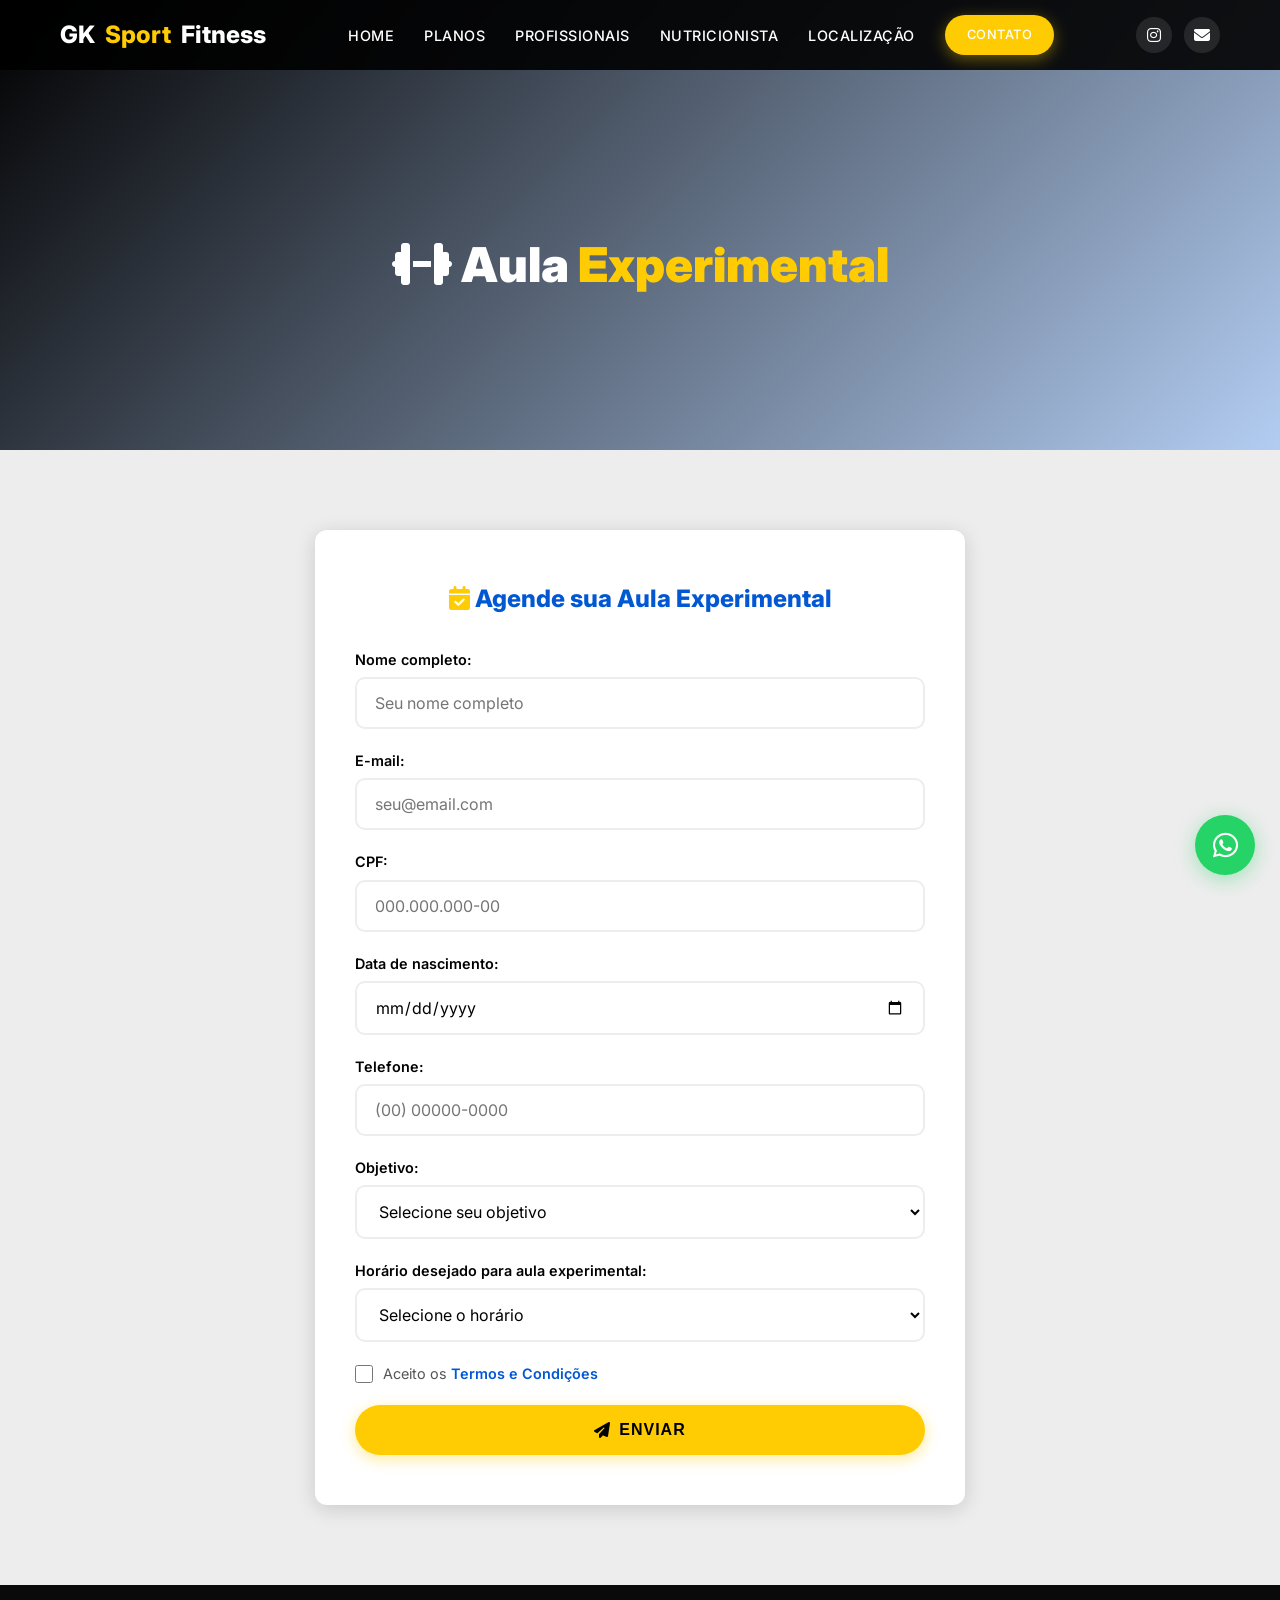
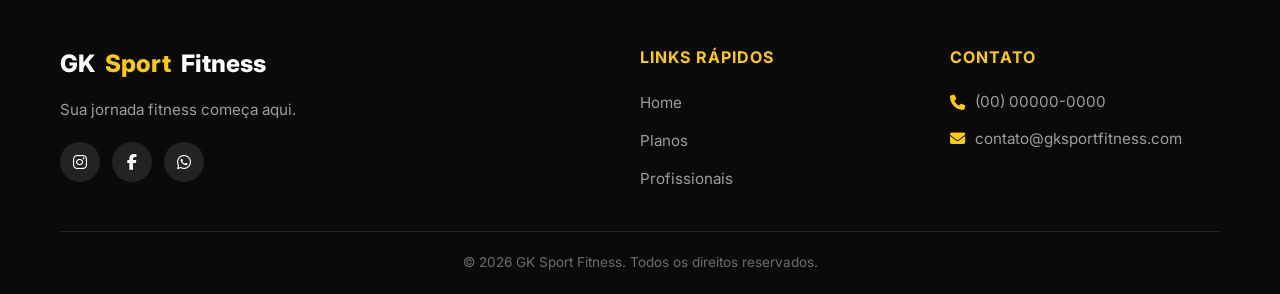
==== experimental.html @ 31b15d4f "site academia da Gisele (modelo base)" ====
<!DOCTYPE html>
<html lang="pt-BR">
<head>
  <meta charset="UTF-8">
  <meta name="viewport" content="width=device-width, initial-scale=1.0">
  <title>Aula Experimental — GK Sport Fitness</title>
  <meta name="description" content="Agende sua aula experimental gratuita na GK Sport Fitness!">
  <link rel="preconnect" href="https://fonts.googleapis.com">
  <link rel="preconnect" href="https://fonts.gstatic.com" crossorigin>
  <link href="https://fonts.googleapis.com/css2?family=Inter:wght@400;500;600;700;800;900&display=swap" rel="stylesheet">
  <link rel="stylesheet" href="https://cdnjs.cloudflare.com/ajax/libs/font-awesome/6.5.1/css/all.min.css">
  <link rel="stylesheet" href="css/style.css">
</head>
<body>

  <!-- HEADER -->
  <header id="header">
    <div class="container">
      <nav class="navbar">
        <a href="index.html" class="logo">
          GK<span>Sport</span>Fitness
        </a>
        <div class="nav-links" id="navLinks">
          <a href="index.html">Home</a>
          <a href="planos.html">Planos</a>
          <a href="profissionais.html">Profissionais</a>
          <a href="index.html#nutricao">Nutricionista</a>
          <a href="index.html#localizacao">Localização</a>
          <a href="#" class="btn btn-primary btn-sm" style="padding: 10px 22px; font-size: 0.8rem;">Contato</a>
        </div>
        <div class="nav-social">
          <a href="#" target="_blank" aria-label="Instagram"><i class="fab fa-instagram"></i></a>
          <a href="#" target="_blank" aria-label="Email"><i class="fas fa-envelope"></i></a>
        </div>
        <button class="menu-toggle" id="menuToggle" aria-label="Menu">
          <span></span><span></span><span></span>
        </button>
      </nav>
    </div>
  </header>

  <!-- HERO -->
  <section class="form-hero">
    <div class="container">
      <h1><i class="fas fa-dumbbell"></i> Aula <span class="highlight">Experimental</span></h1>
    </div>
  </section>

  <!-- FORM -->
  <section class="form-section">
    <div class="container">
      <div class="form-container fade-in">
        <h2><i class="fas fa-calendar-check" style="color:var(--yellow);"></i> Agende sua Aula Experimental</h2>

        <form id="formExperimental" action="#" method="POST">
          <div class="form-group">
            <label for="nome">Nome completo:</label>
            <input type="text" id="nome" name="nome" placeholder="Seu nome completo" required>
          </div>

          <div class="form-group">
            <label for="email">E-mail:</label>
            <input type="email" id="email" name="email" placeholder="seu@email.com" required>
          </div>

          <div class="form-group">
            <label for="cpf">CPF:</label>
            <input type="text" id="cpf" name="cpf" placeholder="000.000.000-00" maxlength="14" required>
          </div>

          <div class="form-group">
            <label for="nascimento">Data de nascimento:</label>
            <input type="date" id="nascimento" name="nascimento" required>
          </div>

          <div class="form-group">
            <label for="telefone">Telefone:</label>
            <input type="tel" id="telefone" name="telefone" placeholder="(00) 00000-0000" maxlength="15" required>
          </div>

          <div class="form-group">
            <label for="objetivo">Objetivo:</label>
            <select id="objetivo" name="objetivo" required>
              <option value="" disabled selected>Selecione seu objetivo</option>
              <option value="emagrecimento">Emagrecimento</option>
              <option value="hipertrofia">Hipertrofia</option>
              <option value="condicionamento">Condicionamento Físico</option>
              <option value="saude">Saúde e Qualidade de Vida</option>
              <option value="outro">Outro</option>
            </select>
          </div>

          <div class="form-group">
            <label for="horario">Horário desejado para aula experimental:</label>
            <select id="horario" name="horario" required>
              <option value="" disabled selected>Selecione o horário</option>
              <option value="manha">Manhã (06h - 11h)</option>
              <option value="tarde">Tarde (14h - 17h)</option>
              <option value="noite">Noite (18h - 21h)</option>
            </select>
          </div>

          <div class="form-check">
            <input type="checkbox" id="termos" name="termos" required>
            <label for="termos">Aceito os <a href="#">Termos e Condições</a></label>
          </div>

          <button type="submit" class="btn btn-primary form-submit">
            <i class="fas fa-paper-plane"></i> Enviar
          </button>
        </form>
      </div>
    </div>
  </section>

  <!-- FOOTER -->
  <footer>
    <div class="container">
      <div class="footer-grid">
        <div class="footer-about">
          <div class="logo">GK<span>Sport</span>Fitness</div>
          <p>Sua jornada fitness começa aqui.</p>
          <div class="footer-social">
            <a href="#" aria-label="Instagram"><i class="fab fa-instagram"></i></a>
            <a href="#" aria-label="Facebook"><i class="fab fa-facebook-f"></i></a>
            <a href="#" aria-label="WhatsApp"><i class="fab fa-whatsapp"></i></a>
          </div>
        </div>
        <div class="footer-links">
          <h4>Links Rápidos</h4>
          <ul>
            <li><a href="index.html">Home</a></li>
            <li><a href="planos.html">Planos</a></li>
            <li><a href="profissionais.html">Profissionais</a></li>
          </ul>
        </div>
        <div class="footer-contact">
          <h4>Contato</h4>
          <div class="footer-contact-item">
            <i class="fas fa-phone"></i>
            <span>(00) 00000-0000</span>
          </div>
          <div class="footer-contact-item">
            <i class="fas fa-envelope"></i>
            <span>contato@gksportfitness.com</span>
          </div>
        </div>
      </div>
      <div class="footer-bottom">
        <p>&copy; 2026 GK Sport Fitness. Todos os direitos reservados.</p>
      </div>
    </div>
  </footer>

  <a href="#" class="whatsapp-float" target="_blank" aria-label="WhatsApp">
    <i class="fab fa-whatsapp"></i>
  </a>
  <button class="scroll-top" id="scrollTop" aria-label="Voltar ao topo">
    <i class="fas fa-chevron-up"></i>
  </button>

  <script src="js/main.js"></script>
</body>
</html>
---- css/style.css ----
/* ===== RESET & BASE ===== */
*,
*::before,
*::after {
  margin: 0;
  padding: 0;
  box-sizing: border-box;
}

:root {
  --yellow: #FFCC03;
  --blue: #0258D3;
  --light-gray: #EDEDED;
  --black: #000000;
  --blue-light: #346DB7;
  --white: #FFFFFF;
  --transition: 0.3s ease;
  --shadow: 0 4px 20px rgba(0, 0, 0, 0.15);
  --shadow-lg: 0 8px 40px rgba(0, 0, 0, 0.2);
  --radius: 12px;
}

html {
  scroll-behavior: smooth;
  font-size: 16px;
}

body {
  font-family: 'Inter', 'Segoe UI', sans-serif;
  color: var(--black);
  background: var(--white);
  line-height: 1.6;
  overflow-x: hidden;
}

a {
  text-decoration: none;
  color: inherit;
}

ul {
  list-style: none;
}

img {
  max-width: 100%;
  display: block;
}

.container {
  max-width: 1200px;
  margin: 0 auto;
  padding: 0 20px;
}

/* ===== BUTTONS ===== */
.btn {
  display: inline-flex;
  align-items: center;
  justify-content: center;
  gap: 8px;
  padding: 14px 32px;
  border-radius: 50px;
  font-weight: 700;
  font-size: 0.95rem;
  text-transform: uppercase;
  letter-spacing: 1px;
  cursor: pointer;
  border: none;
  transition: all var(--transition);
  position: relative;
  overflow: hidden;
}

.btn::after {
  content: '';
  position: absolute;
  inset: 0;
  background: rgba(255, 255, 255, 0.15);
  transform: translateX(-100%);
  transition: transform 0.4s ease;
}

.btn:hover::after {
  transform: translateX(0);
}

.btn-primary {
  background: var(--yellow);
  color: var(--black);
  box-shadow: 0 4px 15px rgba(255, 204, 3, 0.4);
}

.btn-primary:hover {
  transform: translateY(-3px);
  box-shadow: 0 6px 25px rgba(255, 204, 3, 0.5);
}

.btn-secondary {
  background: var(--blue);
  color: var(--white);
  box-shadow: 0 4px 15px rgba(2, 88, 211, 0.3);
}

.btn-secondary:hover {
  transform: translateY(-3px);
  box-shadow: 0 6px 25px rgba(2, 88, 211, 0.4);
}

.btn-outline {
  background: transparent;
  color: var(--white);
  border: 2px solid var(--yellow);
}

.btn-outline:hover {
  background: var(--yellow);
  color: var(--black);
  transform: translateY(-3px);
}

/* ===== HEADER / NAVBAR ===== */
header {
  position: fixed;
  top: 0;
  left: 0;
  width: 100%;
  z-index: 1000;
  background: rgba(0, 0, 0, 0.9);
  backdrop-filter: blur(12px);
  transition: all var(--transition);
}

header.scrolled {
  background: rgba(0, 0, 0, 0.97);
  box-shadow: 0 2px 20px rgba(0, 0, 0, 0.3);
}

.navbar {
  display: flex;
  align-items: center;
  justify-content: space-between;
  padding: 15px 0;
}

.logo {
  display: flex;
  align-items: center;
  gap: 10px;
  font-size: 1.5rem;
  font-weight: 800;
  color: var(--white);
}

.logo span {
  color: var(--yellow);
}

.logo img {
  height: 45px;
}

.nav-links {
  display: flex;
  align-items: center;
  gap: 30px;
}

.nav-links a {
  color: var(--white);
  font-weight: 500;
  font-size: 0.9rem;
  text-transform: uppercase;
  letter-spacing: 0.5px;
  position: relative;
  padding: 5px 0;
  transition: color var(--transition);
}

.nav-links a::after {
  content: '';
  position: absolute;
  bottom: 0;
  left: 0;
  width: 0;
  height: 2px;
  background: var(--yellow);
  transition: width var(--transition);
}

.nav-links a:hover {
  color: var(--yellow);
}

.nav-links a:hover::after {
  width: 100%;
}

.nav-social {
  display: flex;
  gap: 12px;
}

.nav-social a {
  width: 36px;
  height: 36px;
  display: flex;
  align-items: center;
  justify-content: center;
  border-radius: 50%;
  background: rgba(255, 255, 255, 0.1);
  color: var(--white);
  transition: all var(--transition);
  font-size: 1rem;
}

.nav-social a:hover {
  background: var(--yellow);
  color: var(--black);
  transform: scale(1.1);
}

/* Mobile Menu */
.menu-toggle {
  display: none;
  flex-direction: column;
  gap: 5px;
  cursor: pointer;
  z-index: 1001;
  background: none;
  border: none;
  padding: 5px;
}

.menu-toggle span {
  display: block;
  width: 28px;
  height: 3px;
  background: var(--white);
  border-radius: 3px;
  transition: all var(--transition);
}

.menu-toggle.active span:nth-child(1) {
  transform: rotate(45deg) translate(5px, 6px);
}

.menu-toggle.active span:nth-child(2) {
  opacity: 0;
}

.menu-toggle.active span:nth-child(3) {
  transform: rotate(-45deg) translate(5px, -6px);
}

/* ===== HERO ===== */
.hero {
  min-height: 100vh;
  display: flex;
  align-items: center;
  position: relative;
  overflow: hidden;
  background: var(--black);
}

.hero-bg {
  position: absolute;
  inset: 0;
  background: linear-gradient(135deg, rgba(0,0,0,0.85) 0%, rgba(2,88,211,0.4) 100%),
              url('../img/hero-bg.jpg') center/cover no-repeat;
  z-index: 0;
}

.hero-bg::after {
  content: '';
  position: absolute;
  bottom: 0;
  left: 0;
  right: 0;
  height: 150px;
  background: linear-gradient(to top, var(--black), transparent);
}

.hero .container {
  position: relative;
  z-index: 1;
  display: flex;
  flex-direction: column;
  gap: 25px;
  padding-top: 100px;
}

.hero-badge {
  display: inline-flex;
  align-items: center;
  gap: 8px;
  background: rgba(255, 204, 3, 0.15);
  border: 1px solid rgba(255, 204, 3, 0.3);
  padding: 8px 20px;
  border-radius: 50px;
  color: var(--yellow);
  font-weight: 600;
  font-size: 0.85rem;
  text-transform: uppercase;
  letter-spacing: 2px;
  width: fit-content;
  animation: fadeInUp 0.8s ease;
}

.hero h1 {
  font-size: clamp(2.5rem, 6vw, 4.5rem);
  font-weight: 900;
  color: var(--white);
  line-height: 1.1;
  max-width: 700px;
  animation: fadeInUp 0.8s ease 0.2s both;
}

.hero h1 .highlight {
  color: var(--yellow);
  position: relative;
}

.hero p {
  font-size: 1.2rem;
  color: rgba(255, 255, 255, 0.8);
  max-width: 550px;
  animation: fadeInUp 0.8s ease 0.4s both;
}

.hero-buttons {
  display: flex;
  gap: 15px;
  flex-wrap: wrap;
  animation: fadeInUp 0.8s ease 0.6s both;
}

.hero-stats {
  display: flex;
  gap: 40px;
  margin-top: 30px;
  animation: fadeInUp 0.8s ease 0.8s both;
}

.hero-stat {
  text-align: center;
}

.hero-stat .number {
  font-size: 2.5rem;
  font-weight: 900;
  color: var(--yellow);
  line-height: 1;
}

.hero-stat .label {
  font-size: 0.85rem;
  color: rgba(255,255,255,0.6);
  text-transform: uppercase;
  letter-spacing: 1px;
  margin-top: 5px;
}

/* ===== SECTION STYLES ===== */
.section {
  padding: 100px 0;
}

.section-header {
  text-align: center;
  margin-bottom: 60px;
}

.section-tag {
  display: inline-block;
  color: var(--blue);
  font-weight: 700;
  font-size: 0.85rem;
  text-transform: uppercase;
  letter-spacing: 3px;
  margin-bottom: 10px;
}

.section-title {
  font-size: clamp(2rem, 4vw, 3rem);
  font-weight: 900;
  color: var(--black);
  line-height: 1.2;
  margin-bottom: 15px;
}

.section-title .highlight {
  color: var(--blue);
}

.section-subtitle {
  font-size: 1.1rem;
  color: #666;
  max-width: 600px;
  margin: 0 auto;
}

/* ===== ABOUT SECTION ===== */
.about {
  background: var(--white);
}

.about-grid {
  display: grid;
  grid-template-columns: 1fr 1fr;
  gap: 60px;
  align-items: center;
}

.about-image {
  position: relative;
  border-radius: var(--radius);
  overflow: hidden;
}

.about-image img {
  width: 100%;
  height: 450px;
  object-fit: cover;
  border-radius: var(--radius);
}

.about-image-badge {
  position: absolute;
  bottom: 20px;
  left: 20px;
  background: var(--yellow);
  color: var(--black);
  padding: 15px 25px;
  border-radius: var(--radius);
  font-weight: 800;
  font-size: 1.2rem;
}

.about-content h2 {
  font-size: 2.5rem;
  font-weight: 900;
  margin-bottom: 20px;
  line-height: 1.2;
}

.about-content h2 .highlight {
  color: var(--blue);
}

.about-content p {
  color: #555;
  margin-bottom: 20px;
  font-size: 1.05rem;
}

.about-features {
  display: grid;
  grid-template-columns: 1fr 1fr;
  gap: 15px;
  margin: 30px 0;
}

.about-feature {
  display: flex;
  align-items: center;
  gap: 10px;
  font-weight: 600;
}

.about-feature i {
  color: var(--yellow);
  font-size: 1.2rem;
}

/* ===== MODALITIES ===== */
.modalities {
  background: var(--light-gray);
}

.modalities-grid {
  display: grid;
  grid-template-columns: repeat(3, 1fr);
  gap: 25px;
}

.modality-card {
  background: var(--white);
  border-radius: var(--radius);
  overflow: hidden;
  box-shadow: var(--shadow);
  transition: all var(--transition);
  cursor: pointer;
}

.modality-card:hover {
  transform: translateY(-8px);
  box-shadow: var(--shadow-lg);
}

.modality-card:hover .modality-img img {
  transform: scale(1.08);
}

.modality-img {
  height: 220px;
  overflow: hidden;
  position: relative;
}

.modality-img img {
  width: 100%;
  height: 100%;
  object-fit: cover;
  transition: transform 0.5s ease;
}

.modality-img .overlay {
  position: absolute;
  inset: 0;
  background: linear-gradient(to top, rgba(0,0,0,0.7), transparent);
}

.modality-content {
  padding: 25px;
}

.modality-content h3 {
  font-size: 1.3rem;
  font-weight: 800;
  margin-bottom: 10px;
  color: var(--black);
}

.modality-content p {
  color: #666;
  font-size: 0.95rem;
  margin-bottom: 15px;
}

.modality-link {
  display: inline-flex;
  align-items: center;
  gap: 6px;
  color: var(--blue);
  font-weight: 700;
  font-size: 0.9rem;
  text-transform: uppercase;
  transition: all var(--transition);
}

.modality-link:hover {
  color: var(--blue-light);
  gap: 12px;
}

/* ===== NUTRITION ===== */
.nutrition {
  background: var(--black);
  color: var(--white);
  position: relative;
  overflow: hidden;
}

.nutrition::before {
  content: '';
  position: absolute;
  top: -50%;
  right: -20%;
  width: 500px;
  height: 500px;
  background: radial-gradient(circle, rgba(2,88,211,0.2), transparent 70%);
  border-radius: 50%;
}

.nutrition-grid {
  display: grid;
  grid-template-columns: 1fr 1fr;
  gap: 60px;
  align-items: center;
}

.nutrition-content h2 {
  font-size: 2.5rem;
  font-weight: 900;
  margin-bottom: 20px;
  line-height: 1.2;
}

.nutrition-content h2 .highlight {
  color: var(--yellow);
}

.nutrition-content > p {
  color: rgba(255,255,255,0.7);
  margin-bottom: 25px;
  font-size: 1.05rem;
}

.nutrition-list {
  display: flex;
  flex-direction: column;
  gap: 12px;
  margin-bottom: 30px;
}

.nutrition-list li {
  display: flex;
  align-items: center;
  gap: 12px;
  font-size: 1rem;
}

.nutrition-list li i {
  color: var(--yellow);
  font-size: 1.1rem;
}

.nutrition-image {
  position: relative;
}

.nutrition-image img {
  width: 100%;
  height: 450px;
  object-fit: cover;
  border-radius: var(--radius);
}

.nutrition-image::before {
  content: '';
  position: absolute;
  top: -15px;
  right: -15px;
  bottom: 15px;
  left: 15px;
  border: 3px solid var(--yellow);
  border-radius: var(--radius);
  z-index: -1;
}

/* ===== PLANS SECTION ===== */
.plans-section {
  background: linear-gradient(135deg, var(--blue) 0%, var(--blue-light) 100%);
  text-align: center;
}

.plans-section .section-title {
  color: var(--white);
}

.plans-section .section-subtitle {
  color: rgba(255,255,255,0.8);
}

.plans-cta {
  display: flex;
  flex-direction: column;
  align-items: center;
  gap: 15px;
}

.plans-price {
  display: flex;
  align-items: center;
  gap: 30px;
  flex-wrap: wrap;
  justify-content: center;
  margin-bottom: 10px;
}

.plans-price-item {
  text-align: center;
}

.plans-price-item .label {
  font-size: 0.9rem;
  color: rgba(255,255,255,0.7);
  text-transform: uppercase;
  letter-spacing: 1px;
}

.plans-price-item .value {
  font-size: 2.5rem;
  font-weight: 900;
  color: var(--yellow);
}

.plans-price-item .value small {
  font-size: 0.5em;
  font-weight: 400;
}

/* ===== PLANS PAGE ===== */
.plans-hero {
  min-height: 50vh;
  display: flex;
  align-items: center;
  justify-content: center;
  background: linear-gradient(135deg, var(--black) 0%, rgba(2,88,211,0.3) 100%);
  padding-top: 80px;
  text-align: center;
}

.plans-hero h1 {
  color: var(--white);
  font-size: clamp(2rem, 5vw, 3.5rem);
  font-weight: 900;
}

.plans-hero h1 .highlight {
  color: var(--yellow);
}

.plans-hero p {
  color: rgba(255,255,255,0.7);
  font-size: 1.1rem;
  margin-top: 10px;
}

.plans-grid {
  display: grid;
  grid-template-columns: repeat(auto-fit, minmax(300px, 1fr));
  gap: 30px;
  padding: 80px 0;
}

.plan-card {
  background: var(--white);
  border-radius: var(--radius);
  padding: 40px 30px;
  text-align: center;
  box-shadow: var(--shadow);
  transition: all var(--transition);
  position: relative;
  overflow: hidden;
}

.plan-card.featured {
  border: 3px solid var(--yellow);
  transform: scale(1.05);
}

.plan-card.featured::before {
  content: 'MAIS POPULAR';
  position: absolute;
  top: 20px;
  right: -30px;
  background: var(--yellow);
  color: var(--black);
  padding: 5px 40px;
  font-size: 0.75rem;
  font-weight: 800;
  transform: rotate(45deg);
}

.plan-card:hover {
  transform: translateY(-5px);
  box-shadow: var(--shadow-lg);
}

.plan-card.featured:hover {
  transform: scale(1.05) translateY(-5px);
}

.plan-card h3 {
  font-size: 1.3rem;
  font-weight: 800;
  text-transform: uppercase;
  margin-bottom: 5px;
  color: var(--blue);
}

.plan-card .plan-price {
  font-size: 3rem;
  font-weight: 900;
  color: var(--black);
  margin: 20px 0;
}

.plan-card .plan-price small {
  font-size: 0.4em;
  font-weight: 400;
  color: #888;
}

.plan-card .plan-features {
  text-align: left;
  margin: 25px 0;
}

.plan-card .plan-features li {
  display: flex;
  align-items: center;
  gap: 10px;
  padding: 8px 0;
  border-bottom: 1px solid var(--light-gray);
  font-size: 0.95rem;
  color: #555;
}

.plan-card .plan-features li i {
  color: var(--yellow);
}

/* ===== TEAM ===== */
.team-hero {
  min-height: 50vh;
  display: flex;
  align-items: center;
  justify-content: center;
  background: linear-gradient(135deg, var(--black) 0%, rgba(2,88,211,0.3) 100%);
  padding-top: 80px;
  text-align: center;
}

.team-hero h1 {
  color: var(--white);
  font-size: clamp(2rem, 5vw, 3.5rem);
  font-weight: 900;
}

.team-hero h1 .highlight {
  color: var(--yellow);
}

.team-hero p {
  color: rgba(255,255,255,0.7);
  font-size: 1.1rem;
  margin-top: 10px;
}

.team-grid {
  display: grid;
  grid-template-columns: repeat(auto-fit, minmax(280px, 1fr));
  gap: 30px;
  padding: 80px 0;
}

.team-card {
  background: var(--white);
  border-radius: var(--radius);
  overflow: hidden;
  box-shadow: var(--shadow);
  transition: all var(--transition);
  text-align: center;
}

.team-card:hover {
  transform: translateY(-8px);
  box-shadow: var(--shadow-lg);
}

.team-card-img {
  height: 320px;
  overflow: hidden;
}

.team-card-img img {
  width: 100%;
  height: 100%;
  object-fit: cover;
  transition: transform 0.5s ease;
}

.team-card:hover .team-card-img img {
  transform: scale(1.05);
}

.team-card-info {
  padding: 25px;
}

.team-card-info h3 {
  font-size: 1.2rem;
  font-weight: 800;
  margin-bottom: 5px;
}

.team-card-info .role {
  color: var(--blue);
  font-weight: 600;
  font-size: 0.9rem;
  margin-bottom: 5px;
}

.team-card-info .cref {
  color: #999;
  font-size: 0.8rem;
  margin-bottom: 15px;
}

.team-card-info .btn {
  width: 100%;
}

/* ===== LOCATION ===== */
.location {
  background: var(--black);
  color: var(--white);
}

.location .section-title {
  color: var(--white);
}

.location-grid {
  display: grid;
  grid-template-columns: 1fr 1fr;
  gap: 40px;
  align-items: center;
}

.location-info {
  display: flex;
  flex-direction: column;
  gap: 20px;
}

.location-info h2 {
  font-size: 2.2rem;
  font-weight: 900;
}

.location-info h2 .highlight {
  color: var(--yellow);
}

.location-info p {
  color: rgba(255,255,255,0.7);
  font-size: 1.05rem;
}

.location-detail {
  display: flex;
  align-items: center;
  gap: 15px;
  padding: 15px 0;
  border-bottom: 1px solid rgba(255,255,255,0.1);
}

.location-detail i {
  color: var(--yellow);
  font-size: 1.3rem;
  width: 40px;
  height: 40px;
  display: flex;
  align-items: center;
  justify-content: center;
  background: rgba(255,204,3,0.1);
  border-radius: 50%;
}

.location-detail span {
  font-size: 1rem;
}

.location-map {
  border-radius: var(--radius);
  overflow: hidden;
  height: 400px;
  box-shadow: var(--shadow-lg);
}

.location-map iframe {
  width: 100%;
  height: 100%;
  border: none;
}

/* ===== FORMS ===== */
.form-hero {
  min-height: 50vh;
  display: flex;
  align-items: center;
  justify-content: center;
  background: linear-gradient(135deg, var(--black) 0%, rgba(2,88,211,0.3) 100%);
  padding-top: 80px;
  text-align: center;
}

.form-hero h1 {
  color: var(--white);
  font-size: clamp(2rem, 5vw, 3rem);
  font-weight: 900;
}

.form-hero h1 .highlight {
  color: var(--yellow);
}

.form-section {
  padding: 80px 0;
  background: var(--light-gray);
}

.form-container {
  max-width: 650px;
  margin: 0 auto;
  background: var(--white);
  padding: 50px 40px;
  border-radius: var(--radius);
  box-shadow: var(--shadow);
}

.form-container h2 {
  font-size: 1.5rem;
  font-weight: 800;
  text-align: center;
  margin-bottom: 30px;
  color: var(--blue);
}

.form-group {
  margin-bottom: 20px;
}

.form-group label {
  display: block;
  font-weight: 600;
  margin-bottom: 6px;
  color: var(--black);
  font-size: 0.9rem;
}

.form-group input,
.form-group select,
.form-group textarea {
  width: 100%;
  padding: 14px 18px;
  border: 2px solid var(--light-gray);
  border-radius: 10px;
  font-size: 1rem;
  font-family: inherit;
  transition: border-color var(--transition);
  background: var(--white);
}

.form-group input:focus,
.form-group select:focus,
.form-group textarea:focus {
  outline: none;
  border-color: var(--blue);
}

.form-check {
  display: flex;
  align-items: flex-start;
  gap: 10px;
  margin: 20px 0;
}

.form-check input[type="checkbox"] {
  width: 18px;
  height: 18px;
  margin-top: 3px;
  accent-color: var(--blue);
}

.form-check label {
  font-size: 0.9rem;
  color: #555;
}

.form-check a {
  color: var(--blue);
  font-weight: 600;
}

.form-submit {
  width: 100%;
  padding: 16px;
  font-size: 1rem;
}

/* ===== FOOTER ===== */
footer {
  background: #0a0a0a;
  color: var(--white);
  padding: 60px 0 20px;
}

.footer-grid {
  display: grid;
  grid-template-columns: 2fr 1fr 1fr;
  gap: 40px;
  margin-bottom: 40px;
}

.footer-about .logo {
  margin-bottom: 15px;
}

.footer-about p {
  color: rgba(255,255,255,0.6);
  font-size: 0.95rem;
}

.footer-links h4,
.footer-contact h4 {
  font-size: 1rem;
  font-weight: 700;
  text-transform: uppercase;
  letter-spacing: 1px;
  margin-bottom: 20px;
  color: var(--yellow);
}

.footer-links ul {
  display: flex;
  flex-direction: column;
  gap: 12px;
}

.footer-links a {
  color: rgba(255,255,255,0.6);
  transition: color var(--transition);
  font-size: 0.95rem;
}

.footer-links a:hover {
  color: var(--yellow);
}

.footer-contact-item {
  display: flex;
  align-items: center;
  gap: 10px;
  margin-bottom: 12px;
  color: rgba(255,255,255,0.6);
  font-size: 0.95rem;
}

.footer-contact-item i {
  color: var(--yellow);
}

.footer-social {
  display: flex;
  gap: 12px;
  margin-top: 20px;
}

.footer-social a {
  width: 40px;
  height: 40px;
  display: flex;
  align-items: center;
  justify-content: center;
  border-radius: 50%;
  background: rgba(255,255,255,0.1);
  color: var(--white);
  transition: all var(--transition);
}

.footer-social a:hover {
  background: var(--yellow);
  color: var(--black);
}

.footer-bottom {
  border-top: 1px solid rgba(255,255,255,0.1);
  padding-top: 20px;
  text-align: center;
  color: rgba(255,255,255,0.4);
  font-size: 0.85rem;
}

/* ===== WHATSAPP FLOAT ===== */
.whatsapp-float {
  position: fixed;
  bottom: 25px;
  right: 25px;
  z-index: 999;
  width: 60px;
  height: 60px;
  border-radius: 50%;
  background: #25D366;
  color: white;
  display: flex;
  align-items: center;
  justify-content: center;
  font-size: 1.8rem;
  box-shadow: 0 4px 20px rgba(37, 211, 102, 0.4);
  transition: all var(--transition);
  animation: pulse 2s infinite;
}

.whatsapp-float:hover {
  transform: scale(1.1);
  box-shadow: 0 6px 30px rgba(37, 211, 102, 0.5);
}

/* ===== SCROLL TOP ===== */
.scroll-top {
  position: fixed;
  bottom: 25px;
  right: 95px;
  z-index: 999;
  width: 45px;
  height: 45px;
  border-radius: 50%;
  background: var(--blue);
  color: var(--white);
  display: flex;
  align-items: center;
  justify-content: center;
  font-size: 1.2rem;
  cursor: pointer;
  border: none;
  opacity: 0;
  visibility: hidden;
  transition: all var(--transition);
  box-shadow: var(--shadow);
}

.scroll-top.visible {
  opacity: 1;
  visibility: visible;
}

.scroll-top:hover {
  background: var(--blue-light);
  transform: translateY(-3px);
}

/* ===== ANIMATIONS ===== */
@keyframes fadeInUp {
  from {
    opacity: 0;
    transform: translateY(30px);
  }
  to {
    opacity: 1;
    transform: translateY(0);
  }
}

@keyframes pulse {
  0%, 100% {
    box-shadow: 0 4px 20px rgba(37, 211, 102, 0.4);
  }
  50% {
    box-shadow: 0 4px 30px rgba(37, 211, 102, 0.6);
  }
}

.fade-in {
  opacity: 0;
  transform: translateY(30px);
  transition: all 0.6s ease;
}

.fade-in.visible {
  opacity: 1;
  transform: translateY(0);
}

/* ===== RESPONSIVE ===== */
@media (max-width: 992px) {
  .about-grid,
  .nutrition-grid,
  .location-grid {
    grid-template-columns: 1fr;
    gap: 40px;
  }

  .modalities-grid {
    grid-template-columns: repeat(2, 1fr);
  }

  .footer-grid {
    grid-template-columns: 1fr 1fr;
  }

  .hero-stats {
    gap: 25px;
  }

  .hero-stat .number {
    font-size: 2rem;
  }
}

@media (max-width: 768px) {
  .nav-links {
    position: fixed;
    top: 0;
    right: -100%;
    width: 80%;
    max-width: 350px;
    height: 100vh;
    background: rgba(0, 0, 0, 0.98);
    flex-direction: column;
    justify-content: center;
    gap: 25px;
    transition: right var(--transition);
    padding: 20px;
  }

  .nav-links.active {
    right: 0;
  }

  .nav-links a {
    font-size: 1.1rem;
  }

  .menu-toggle {
    display: flex;
  }

  .nav-social {
    display: none;
  }

  .modalities-grid {
    grid-template-columns: 1fr;
  }

  .hero-stats {
    flex-wrap: wrap;
    gap: 20px;
  }

  .hero-buttons {
    flex-direction: column;
  }

  .hero-buttons .btn {
    width: 100%;
    text-align: center;
  }

  .plans-price {
    flex-direction: column;
  }

  .footer-grid {
    grid-template-columns: 1fr;
  }

  .form-container {
    padding: 30px 20px;
  }

  .plan-card.featured {
    transform: none;
  }

  .plan-card.featured:hover {
    transform: translateY(-5px);
  }

  .location-map {
    height: 300px;
  }
}

@media (max-width: 480px) {
  .hero h1 {
    font-size: 2rem;
  }

  .section {
    padding: 60px 0;
  }

  .section-title {
    font-size: 1.8rem;
  }

  .about-content h2,
  .nutrition-content h2 {
    font-size: 1.8rem;
  }
}
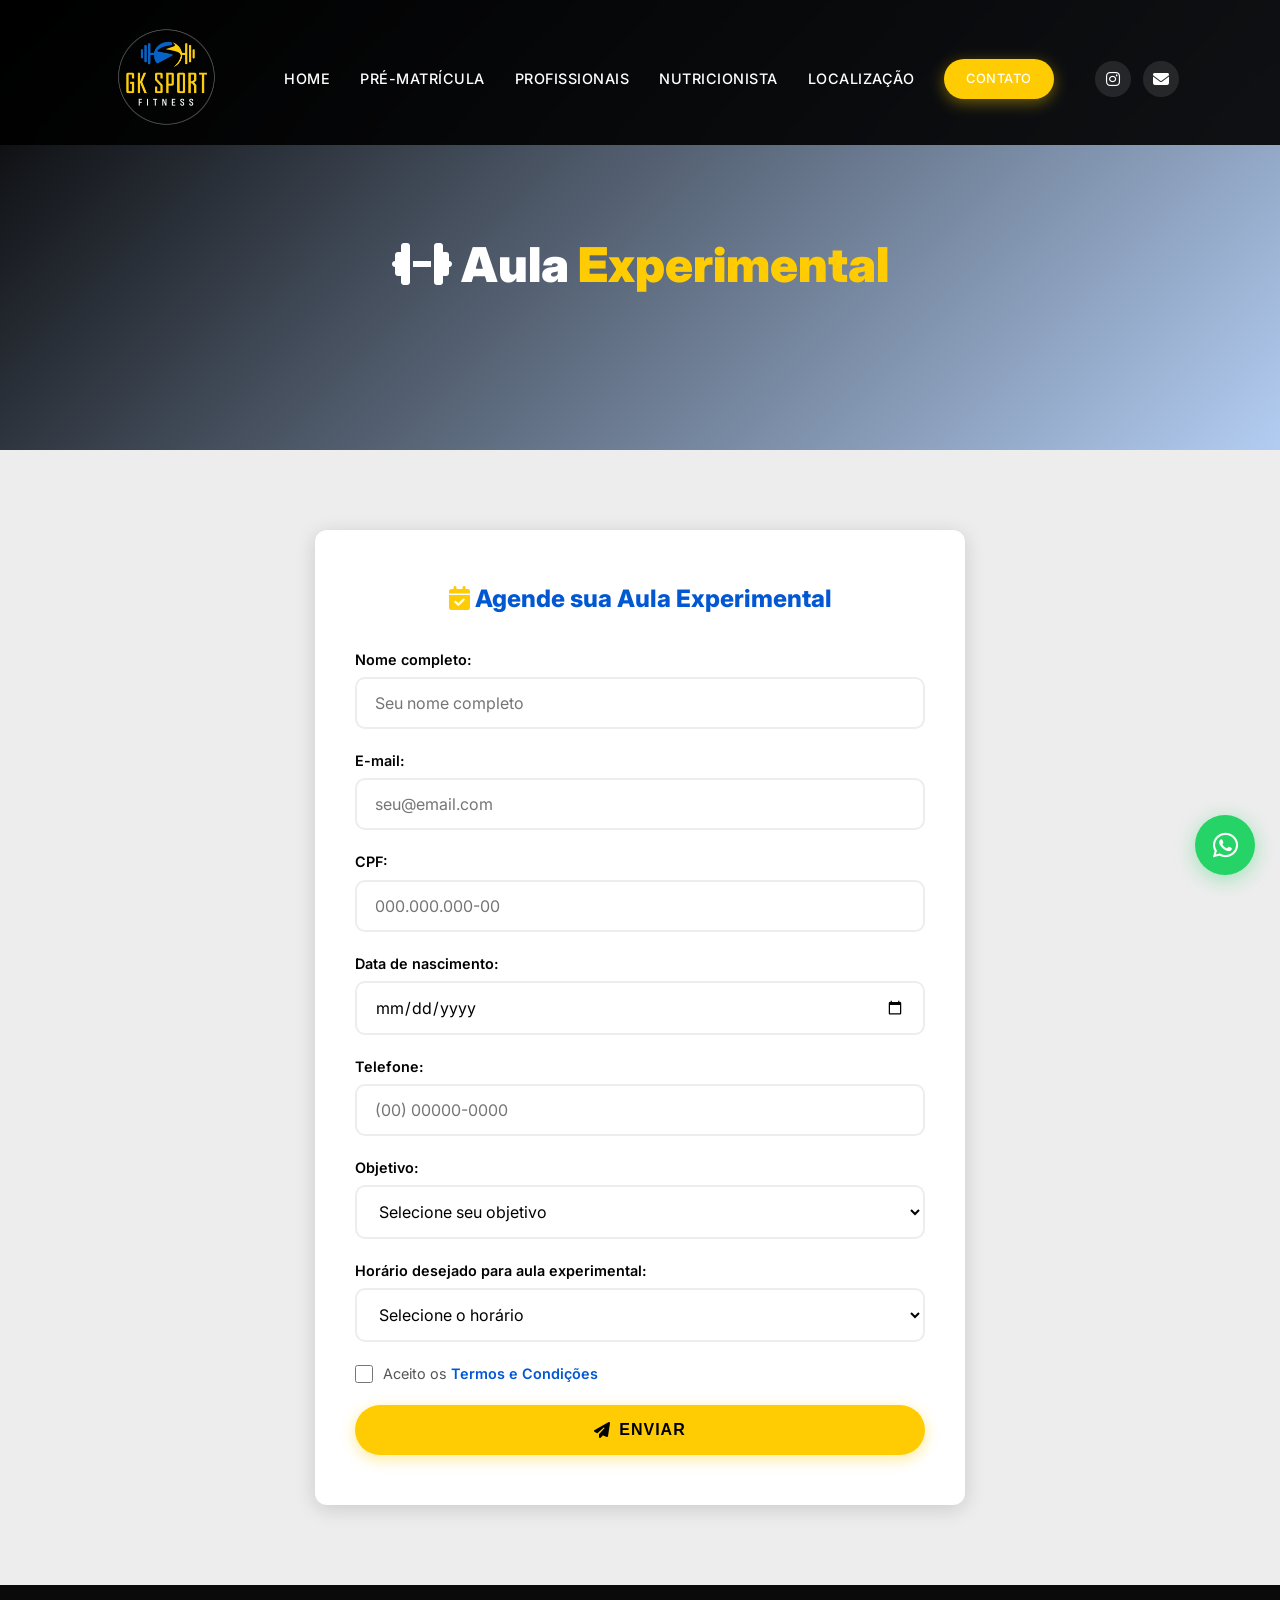
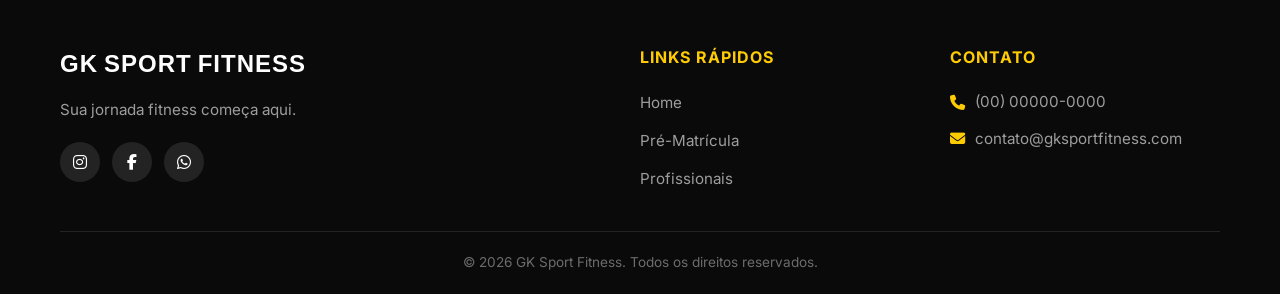
==== commit 7f8cfbc7: "atualizção de site - adicionado novos recursos e mudado algumas caracteristicas." ====
--- a/experimental.html
+++ b/experimental.html
@@ -1,5 +1,6 @@
 <!DOCTYPE html>
 <html lang="pt-BR">
+
 <head>
   <meta charset="UTF-8">
   <meta name="viewport" content="width=device-width, initial-scale=1.0">
@@ -7,10 +8,12 @@
   <meta name="description" content="Agende sua aula experimental gratuita na GK Sport Fitness!">
   <link rel="preconnect" href="https://fonts.googleapis.com">
   <link rel="preconnect" href="https://fonts.gstatic.com" crossorigin>
-  <link href="https://fonts.googleapis.com/css2?family=Inter:wght@400;500;600;700;800;900&display=swap" rel="stylesheet">
+  <link href="https://fonts.googleapis.com/css2?family=Inter:wght@400;500;600;700;800;900&display=swap"
+    rel="stylesheet">
   <link rel="stylesheet" href="https://cdnjs.cloudflare.com/ajax/libs/font-awesome/6.5.1/css/all.min.css">
   <link rel="stylesheet" href="css/style.css">
 </head>
+
 <body>
 
   <!-- HEADER -->
@@ -18,11 +21,12 @@
     <div class="container">
       <nav class="navbar">
         <a href="index.html" class="logo">
-          GK<span>Sport</span>Fitness
+          <img src="midia/img/logo.png" alt="GK Sport Fitness Logo" class="logo-img">
+          <span class="logo-gk">GK</span> <span class="logo-text">Sport Fitness</span>
         </a>
         <div class="nav-links" id="navLinks">
           <a href="index.html">Home</a>
-          <a href="planos.html">Planos</a>
+          <a href="matricula.html">Pré-Matrícula</a>
           <a href="profissionais.html">Profissionais</a>
           <a href="index.html#nutricao">Nutricionista</a>
           <a href="index.html#localizacao">Localização</a>
@@ -130,7 +134,7 @@
           <h4>Links Rápidos</h4>
           <ul>
             <li><a href="index.html">Home</a></li>
-            <li><a href="planos.html">Planos</a></li>
+            <li><a href="matricula.html">Pré-Matrícula</a></li>
             <li><a href="profissionais.html">Profissionais</a></li>
           </ul>
         </div>
@@ -161,4 +165,5 @@
 
   <script src="js/main.js"></script>
 </body>
-</html>
+
+</html>
--- a/css/style.css
+++ b/css/style.css
@@ -1,3 +1,5 @@
+@import url('https://fonts.googleapis.com/css2?family=Cinzel:wght@500;600;700;800&family=Cormorant+Garamond:wght@600;700&display=swap');
+
 /* ===== RESET & BASE ===== */
 *,
 *::before,
@@ -18,6 +20,11 @@
   --shadow: 0 4px 20px rgba(0, 0, 0, 0.15);
   --shadow-lg: 0 8px 40px rgba(0, 0, 0, 0.2);
   --radius: 12px;
+
+  --fonte1: "Outfit", sans-serif;
+  --fonte2: "Inter", sans-serif;
+  --fonte3: "Cormorant Garamond", "Cinzel", serif;
+
 }
 
 html {
@@ -26,7 +33,7 @@
 }
 
 body {
-  font-family: 'Inter', 'Segoe UI', sans-serif;
+  font-family: var(--fonte2);
   color: var(--black);
   background: var(--white);
   line-height: 1.6;
@@ -124,40 +131,133 @@
   position: fixed;
   top: 0;
   left: 0;
+  right: 0;
   width: 100%;
   z-index: 1000;
   background: rgba(0, 0, 0, 0.9);
   backdrop-filter: blur(12px);
-  transition: all var(--transition);
+  transition: all 0.5s cubic-bezier(0.4, 0, 0.2, 1);
+  border-radius: 0;
+  transform: translateX(0);
 }
 
 header.scrolled {
-  background: rgba(0, 0, 0, 0.97);
-  box-shadow: 0 2px 20px rgba(0, 0, 0, 0.3);
+  top: 12px;
+  left: 50%;
+  right: auto;
+  transform: translateX(-50%);
+  width: 85%;
+  max-width: 1100px;
+  background: rgba(0, 0, 0, 0.25);
+  backdrop-filter: blur(18px);
+  -webkit-backdrop-filter: blur(18px);
+  border-radius: 50px;
+  box-shadow: 0 4px 30px rgba(0, 0, 0, 0.15);
+  border: 1px solid rgba(255, 255, 255, 0.08);
+  padding: 0 10px;
 }
 
 .navbar {
   display: flex;
   align-items: center;
-  justify-content: space-between;
-  padding: 15px 0;
-}
+  justify-content: space-evenly;
+  padding: 15px 0 2px;
+  transition: padding 0.5s cubic-bezier(0.4, 0, 0.2, 1);
+}
+
+header.scrolled .navbar {
+  padding: 6px 10px;
+}
+
+/* Scrollbar para Chrome/Edge/Safari */
+::-webkit-scrollbar {
+  width: 10px;
+
+}
+
+::-webkit-scrollbar-track {
+  background: var(--light-gray);
+}
+
+::-webkit-scrollbar-thumb {
+  background: var(--blue-light);
+
+}
+
+::-webkit-scrollbar-thumb:hover {
+  background: var(--blue-light);
+}
+
 
 .logo {
   display: flex;
   align-items: center;
-  gap: 10px;
+  gap: 6px;
+  font-family: var(--fonte1);
+  font-weight: 800;
   font-size: 1.5rem;
-  font-weight: 800;
+  text-transform: uppercase;
+  letter-spacing: 1px;
   color: var(--white);
-}
-
-.logo span {
+  transition: all 0.5s cubic-bezier(0.4, 0, 0.2, 1);
+}
+
+/* Logo imagem — visível no topo */
+.logo-img {
+  width: 130px;
+  height: 130px;
+  margin-bottom: -2px;
+  transition: all 0.5s cubic-bezier(0.4, 0, 0.2, 1);
+}
+
+/* Logo texto — oculto no topo */
+.logo-gk,
+.logo-text {
+  opacity: 0;
+  max-width: 0;
+  overflow: hidden;
+  transition: all 0.5s cubic-bezier(0.4, 0, 0.2, 1);
+  white-space: nowrap;
+}
+
+.logo-gk {
   color: var(--yellow);
-}
-
-.logo img {
-  height: 45px;
+  font-size: 1.8rem;
+  font-weight: 900;
+  font-family: var(--fonte3);
+  letter-spacing: 1px;
+  text-transform: uppercase;
+}
+
+.logo-text {
+  color: var(--white);
+  font-family: var(--fonte3);
+  font-weight: 700;
+  font-size: 1.1rem;
+  letter-spacing: 1.5px;
+  text-transform: uppercase;
+}
+
+/* Scrolled: esconde imagem, mostra texto */
+header.scrolled .logo-img {
+  opacity: 0;
+  max-width: 0;
+  width: 0;
+  height: 0;
+  margin: 0;
+  overflow: hidden;
+}
+
+header.scrolled .logo-gk {
+  opacity: 1;
+  max-width: 100px;
+  font-size: 1.4rem;
+}
+
+header.scrolled .logo-text {
+  opacity: 1;
+  max-width: 200px;
+  font-size: 1rem;
 }
 
 .nav-links {
@@ -220,16 +320,31 @@
   transform: scale(1.1);
 }
 
+/* Header scrolled — ocultar social e reduzir links */
+header.scrolled .nav-social {
+  display: none;
+}
+
+header.scrolled .nav-links a {
+  font-size: 0.8rem;
+}
+
+header.scrolled .nav-links {
+  gap: 18px;
+}
+
 /* Mobile Menu */
 .menu-toggle {
   display: none;
   flex-direction: column;
   gap: 5px;
+  justify-content: end;
   cursor: pointer;
-  z-index: 1001;
+  z-index: 1002;
   background: none;
   border: none;
   padding: 5px;
+  position: relative;
 }
 
 .menu-toggle span {
@@ -255,39 +370,47 @@
 
 /* ===== HERO ===== */
 .hero {
-  min-height: 100vh;
+  min-height: 100vh !important;
   display: flex;
   align-items: center;
   position: relative;
   overflow: hidden;
-  background: var(--black);
+  background: #0b1628;
+}
+
+.hero::before {
+  content: '';
+  position: absolute;
+  inset: 0;
+  background: rgba(5, 18, 36, 0.42);
+  z-index: 0;
+}
+
+.hero::after {
+  content: '';
+  position: absolute;
+  inset: 0;
+  background: linear-gradient(to bottom, rgba(1, 4, 12, 0.795), rgba(18, 28, 51, 0.808));
+  z-index: 0;
 }
 
 .hero-bg {
   position: absolute;
   inset: 0;
-  background: linear-gradient(135deg, rgba(0,0,0,0.85) 0%, rgba(2,88,211,0.4) 100%),
-              url('../img/hero-bg.jpg') center/cover no-repeat;
+  background: url('../midia/img/hero-bg.jpg') 70% 1%/cover no-repeat;
+  filter: brightness(1.22) contrast(1.03) saturate(1.06);
   z-index: 0;
-}
-
-.hero-bg::after {
-  content: '';
-  position: absolute;
-  bottom: 0;
-  left: 0;
-  right: 0;
-  height: 150px;
-  background: linear-gradient(to top, var(--black), transparent);
 }
 
 .hero .container {
   position: relative;
   z-index: 1;
+  align-items: center;
   display: flex;
   flex-direction: column;
   gap: 25px;
-  padding-top: 100px;
+  padding-top: 180px;
+  margin-bottom: 20px;
 }
 
 .hero-badge {
@@ -297,6 +420,7 @@
   background: rgba(255, 204, 3, 0.15);
   border: 1px solid rgba(255, 204, 3, 0.3);
   padding: 8px 20px;
+  margin-top: 1px;
   border-radius: 50px;
   color: var(--yellow);
   font-weight: 600;
@@ -308,11 +432,17 @@
 }
 
 .hero h1 {
-  font-size: clamp(2.5rem, 6vw, 4.5rem);
-  font-weight: 900;
+  font-size: clamp(3.4rem, 3.9vw, 4rem);
+  font-family: var(--fonte3);
+  font-weight: 700;
+  text-align: center;
+  font-style: normal;
+  letter-spacing: 1.2px;
+  text-transform: uppercase;
   color: var(--white);
-  line-height: 1.1;
-  max-width: 700px;
+  line-height: 0.98;
+  text-shadow: 0 10px 34px rgba(0, 0, 0, 0.48);
+  max-width: 760px;
   animation: fadeInUp 0.8s ease 0.2s both;
 }
 
@@ -323,8 +453,9 @@
 
 .hero p {
   font-size: 1.2rem;
-  color: rgba(255, 255, 255, 0.8);
-  max-width: 550px;
+  color: rgba(255, 255, 255, 0.92);
+  text-shadow: 0 4px 16px rgba(0, 0, 0, 0.35);
+  max-width: 620px;
   animation: fadeInUp 0.8s ease 0.4s both;
 }
 
@@ -343,7 +474,7 @@
 }
 
 .hero-stat {
-  text-align: center;
+  text-align: left;
 }
 
 .hero-stat .number {
@@ -355,7 +486,7 @@
 
 .hero-stat .label {
   font-size: 0.85rem;
-  color: rgba(255,255,255,0.6);
+  color: rgba(255, 255, 255, 0.6);
   text-transform: uppercase;
   letter-spacing: 1px;
   margin-top: 5px;
@@ -412,20 +543,21 @@
   align-items: center;
 }
 
-.about-image {
+.about-video {
   position: relative;
+  aspect-ratio: 16/16;
   border-radius: var(--radius);
   overflow: hidden;
 }
 
-.about-image img {
+.about-video video {
   width: 100%;
-  height: 450px;
+  height: 100%;
   object-fit: cover;
   border-radius: var(--radius);
 }
 
-.about-image-badge {
+.about-video-badge {
   position: absolute;
   bottom: 20px;
   left: 20px;
@@ -437,6 +569,210 @@
   font-size: 1.2rem;
 }
 
+.play-button {
+  position: absolute;
+  top: 50%;
+  left: 50%;
+  transform: translate(-50%, -50%);
+  z-index: 2;
+
+  width: 80px;
+  height: 80px;
+  background: var(--blue);
+  border-radius: 50%;
+
+  display: flex;
+  align-items: center;
+  justify-content: center;
+
+  font-size: 30px;
+  color: white;
+  cursor: pointer;
+
+  transition: opacity 0.3s, background 0.3s, transform 0.3s;
+}
+
+.play-button.playing {
+  opacity: 0;
+}
+
+.about-image:hover .play-button.playing {
+  opacity: 0.7;
+}
+
+.play-button:hover {
+  background: var(--blue-light);
+  transform: translate(-50%, -50%) scale(1.1);
+  opacity: 1 !important;
+}
+
+.modal {
+  position: fixed;
+  top: 0;
+  left: 0;
+  width: 100%;
+  height: 100%;
+
+  background: rgba(0, 0, 0, 0.7);
+  backdrop-filter: blur(5px);
+
+  display: flex;
+  align-items: center;
+  justify-content: center;
+
+  opacity: 0;
+  visibility: hidden;
+  transition: 0.3s;
+  z-index: 999;
+}
+
+.modal.active {
+  opacity: 1;
+  visibility: visible;
+}
+
+.modal-content {
+  background: #fff;
+  border-radius: 16px;
+  max-width: 550px;
+  width: 92%;
+  position: relative;
+  overflow: hidden;
+
+  transform: translateY(30px);
+  transition: 0.3s;
+}
+
+.modal.active .modal-content {
+  transform: translateY(0);
+}
+
+/* Carrossel */
+.modal-carousel {
+  position: relative;
+  width: 100%;
+  aspect-ratio: 16 / 10;
+  overflow: hidden;
+  background: #111;
+}
+
+.carousel-track {
+  display: flex;
+  height: 100%;
+  transition: transform 0.4s ease;
+}
+
+.carousel-track img {
+  width: 100%;
+  min-width: 100%;
+  height: 100%;
+  object-fit: cover;
+  flex-shrink: 0;
+  user-select: none;
+  -webkit-user-drag: none;
+}
+
+.carousel-btn {
+  position: absolute;
+  top: 50%;
+  transform: translateY(-50%);
+  width: 36px;
+  height: 36px;
+  border-radius: 50%;
+  border: none;
+  background: rgba(255, 255, 255, 0.85);
+  color: #333;
+  font-size: 14px;
+  cursor: pointer;
+  display: flex;
+  align-items: center;
+  justify-content: center;
+  transition: 0.2s;
+  z-index: 2;
+}
+
+.carousel-btn:hover {
+  background: #fff;
+  box-shadow: 0 2px 8px rgba(0, 0, 0, 0.2);
+}
+
+.carousel-prev {
+  left: 10px;
+}
+
+.carousel-next {
+  right: 10px;
+}
+
+.carousel-dots {
+  position: absolute;
+  bottom: 10px;
+  left: 50%;
+  transform: translateX(-50%);
+  display: flex;
+  gap: 6px;
+  z-index: 2;
+}
+
+.carousel-dot {
+  width: 8px;
+  height: 8px;
+  border-radius: 50%;
+  background: rgba(255, 255, 255, 0.5);
+  cursor: pointer;
+  transition: 0.2s;
+  border: none;
+  padding: 0;
+}
+
+.carousel-dot.active {
+  background: #fff;
+  transform: scale(1.25);
+}
+
+/* Info do modal */
+.modal-info {
+  padding: 24px 28px 28px;
+}
+
+.modal-info h2 {
+  font-size: 1.5rem;
+  font-weight: 800;
+  margin-bottom: 8px;
+  color: var(--dark);
+}
+
+.modal-info p {
+  color: #555;
+  font-size: 1rem;
+  line-height: 1.6;
+  margin-bottom: 20px;
+}
+
+.modal-cta {
+  display: inline-flex;
+  align-items: center;
+  gap: 8px;
+  font-size: 0.95rem;
+  padding: 12px 28px;
+}
+
+.close-btn {
+  position: absolute;
+  top: 10px;
+  right: 14px;
+  font-size: 28px;
+  cursor: pointer;
+  color: rgba(255, 255, 255, 0.8);
+  transition: color 0.2s;
+  line-height: 1;
+  z-index: 3;
+}
+
+.close-btn:hover {
+  color: #fff;
+}
+
 .about-content h2 {
   font-size: 2.5rem;
   font-weight: 900;
@@ -482,6 +818,10 @@
   display: grid;
   grid-template-columns: repeat(3, 1fr);
   gap: 25px;
+}
+
+.modalities-grid>.modality-card:last-child:nth-child(3n + 1) {
+  grid-column: 2 / 3;
 }
 
 .modality-card {
@@ -518,7 +858,7 @@
 .modality-img .overlay {
   position: absolute;
   inset: 0;
-  background: linear-gradient(to top, rgba(0,0,0,0.7), transparent);
+  background: linear-gradient(to top, rgba(0, 0, 0, 0.7), transparent);
 }
 
 .modality-content {
@@ -569,7 +909,7 @@
   right: -20%;
   width: 500px;
   height: 500px;
-  background: radial-gradient(circle, rgba(2,88,211,0.2), transparent 70%);
+  background: radial-gradient(circle, rgba(2, 88, 211, 0.2), transparent 70%);
   border-radius: 50%;
 }
 
@@ -591,8 +931,8 @@
   color: var(--yellow);
 }
 
-.nutrition-content > p {
-  color: rgba(255,255,255,0.7);
+.nutrition-content>p {
+  color: rgba(255, 255, 255, 0.7);
   margin-bottom: 25px;
   font-size: 1.05rem;
 }
@@ -622,8 +962,9 @@
 
 .nutrition-image img {
   width: 100%;
-  height: 450px;
+  height: 550px;
   object-fit: cover;
+
   border-radius: var(--radius);
 }
 
@@ -631,7 +972,7 @@
   content: '';
   position: absolute;
   top: -15px;
-  right: -15px;
+  right: -20px;
   bottom: 15px;
   left: 15px;
   border: 3px solid var(--yellow);
@@ -639,31 +980,200 @@
   z-index: -1;
 }
 
+/* ===== COMMENTS ===== */
+
+.comments {
+  background: var(--light-gray);
+  position: relative;
+  overflow: hidden;
+}
+
+.comments-swiper {
+  position: relative;
+  z-index: 1;
+  padding-bottom: 50px;
+}
+
+.comments-swiper .swiper-slide {
+  height: auto;
+}
+
+.card-comments {
+  background: var(--white);
+  border: 1px solid rgba(0, 0, 0, 0.08);
+  border-radius: var(--radius);
+  padding: 35px 30px 25px;
+  position: relative;
+  transition: all var(--transition);
+  box-shadow: var(--shadow);
+  height: 100%;
+}
+
+.card-comments:hover {
+  transform: translateY(-8px);
+  border-color: rgba(2, 88, 211, 0.3);
+  box-shadow: var(--shadow-lg);
+}
+
+.container .swiper-button-prev,
+.container .swiper-button-next {
+  color: var(--white);
+  width: 44px;
+  height: 44px;
+  background: var(--blue);
+  border-radius: 50%;
+  box-shadow: var(--shadow);
+  transition: all var(--transition);
+}
+
+.container .swiper-button-prev {
+  left: 120px;
+  margin-top: 50px;
+}
+
+.container .swiper-button-next {
+  right: 120px;
+  margin-top: 50px;
+}
+
+.container .swiper-button-prev:hover,
+.container .swiper-button-next:hover {
+  background: #555;
+  color: var(--white);
+}
+
+.container .swiper-button-prev::after,
+.container .swiper-button-next::after {
+  font-size: 1rem;
+  font-weight: 700;
+}
+
+.container .swiper-pagination-bullet {
+  background: var(--blue);
+  opacity: 0.3;
+  width: 10px;
+  height: 10px;
+  transition: all var(--transition);
+}
+
+.container .swiper-pagination-bullet-active {
+  opacity: 1;
+  width: 28px;
+  border-radius: 5px;
+}
+
+.card-comments-header {
+  display: flex;
+  align-items: center;
+  gap: 15px;
+  margin-bottom: 20px;
+  padding-bottom: 20px;
+  border-bottom: 1px solid rgba(0, 0, 0, 0.08);
+}
+
+.card-comments-header img {
+  width: 55px;
+  height: 55px;
+  border-radius: 50%;
+  object-fit: cover;
+  border: 2px solid var(--blue);
+}
+
+.card-comments-info {
+  flex: 1;
+}
+
+.card-comments-info h3 {
+  font-size: 1rem;
+  font-weight: 700;
+  color: var(--black);
+}
+
+.card-comments-info span {
+  font-size: 0.85rem;
+  color: #888;
+}
+
+.card-comments-stars {
+  color: var(--yellow);
+  font-size: 0.9rem;
+  display: flex;
+  gap: 2px;
+}
+
+.card-comments-text {
+  font-size: 1.05rem;
+  line-height: 1.7;
+  color: #555;
+  font-style: italic;
+}
+
 /* ===== PLANS SECTION ===== */
 .plans-section {
-  background: linear-gradient(135deg, var(--blue) 0%, var(--blue-light) 100%);
   text-align: center;
+  position: relative;
+  overflow: hidden;
+  background: url('../midia/img/Cta-final.png') center/cover no-repeat fixed;
+  min-height: 550px;
+  display: flex;
+  align-items: center;
+}
+
+.plans-section::before {
+  content: '';
+  position: absolute;
+  inset: 0;
+  background: linear-gradient(135deg, rgba(0, 0, 0, 0.82) 0%, rgba(2, 88, 211, 0.55) 50%, rgba(0, 0, 0, 0.85) 100%);
+  z-index: 1;
+}
+
+.plans-section::after {
+  content: '';
+  position: absolute;
+  bottom: 0;
+  left: 0;
+  right: 0;
+  height: 120px;
+  background: linear-gradient(to top, rgba(0, 0, 0, 0.6), transparent);
+  z-index: 1;
+}
+
+.plans-section>.container {
+  position: relative;
+  z-index: 2;
 }
 
 .plans-section .section-title {
   color: var(--white);
+  font-size: clamp(2.2rem, 5vw, 3.5rem);
+  text-shadow: 0 4px 30px rgba(0, 0, 0, 0.5);
 }
 
 .plans-section .section-subtitle {
-  color: rgba(255,255,255,0.8);
+  color: rgba(255, 255, 255, 0.85);
+  font-size: 1.15rem;
+}
+
+.plans-section .section-tag {
+  background: rgba(255, 204, 3, 0.15);
+  border: 1px solid rgba(255, 204, 3, 0.3);
+  display: inline-block;
+  padding: 6px 20px;
+  border-radius: 50px;
+  font-size: 0.85rem;
 }
 
 .plans-cta {
   display: flex;
   flex-direction: column;
   align-items: center;
-  gap: 15px;
+  gap: 25px;
 }
 
 .plans-price {
   display: flex;
   align-items: center;
-  gap: 30px;
+  gap: 40px;
   flex-wrap: wrap;
   justify-content: center;
   margin-bottom: 10px;
@@ -671,24 +1181,45 @@
 
 .plans-price-item {
   text-align: center;
+  background: rgba(255, 255, 255, 0.07);
+  backdrop-filter: blur(10px);
+  padding: 25px 35px;
+  border-radius: var(--radius);
+  border: 1px solid rgba(255, 255, 255, 0.1);
+  transition: all var(--transition);
+}
+
+.plans-price-item:hover {
+  background: rgba(255, 255, 255, 0.12);
+  transform: translateY(-4px);
+  border-color: var(--yellow);
 }
 
 .plans-price-item .label {
-  font-size: 0.9rem;
-  color: rgba(255,255,255,0.7);
+  font-size: 0.85rem;
+  color: rgba(255, 255, 255, 0.7);
   text-transform: uppercase;
-  letter-spacing: 1px;
+  letter-spacing: 2px;
+  margin-bottom: 8px;
 }
 
 .plans-price-item .value {
-  font-size: 2.5rem;
+  font-size: 3rem;
   font-weight: 900;
   color: var(--yellow);
+  text-shadow: 0 2px 15px rgba(255, 204, 3, 0.3);
 }
 
 .plans-price-item .value small {
-  font-size: 0.5em;
+  font-size: 0.4em;
   font-weight: 400;
+  color: rgba(255, 255, 255, 0.6);
+}
+
+.plans-section .btn-primary {
+  font-size: 1.1rem;
+  padding: 18px 50px;
+  box-shadow: 0 6px 30px rgba(255, 204, 3, 0.4);
 }
 
 /* ===== PLANS PAGE ===== */
@@ -697,7 +1228,7 @@
   display: flex;
   align-items: center;
   justify-content: center;
-  background: linear-gradient(135deg, var(--black) 0%, rgba(2,88,211,0.3) 100%);
+  background: linear-gradient(135deg, var(--black) 0%, rgba(2, 88, 211, 0.3) 100%);
   padding-top: 80px;
   text-align: center;
 }
@@ -713,7 +1244,7 @@
 }
 
 .plans-hero p {
-  color: rgba(255,255,255,0.7);
+  color: rgba(255, 255, 255, 0.7);
   font-size: 1.1rem;
   margin-top: 10px;
 }
@@ -809,7 +1340,7 @@
   display: flex;
   align-items: center;
   justify-content: center;
-  background: linear-gradient(135deg, var(--black) 0%, rgba(2,88,211,0.3) 100%);
+  background: linear-gradient(135deg, var(--black) 0%, rgba(2, 88, 211, 0.3) 100%);
   padding-top: 80px;
   text-align: center;
 }
@@ -825,7 +1356,7 @@
 }
 
 .team-hero p {
-  color: rgba(255,255,255,0.7);
+  color: rgba(255, 255, 255, 0.7);
   font-size: 1.1rem;
   margin-top: 10px;
 }
@@ -852,7 +1383,7 @@
 }
 
 .team-card-img {
-  height: 320px;
+  height: 380px;
   overflow: hidden;
 }
 
@@ -927,7 +1458,7 @@
 }
 
 .location-info p {
-  color: rgba(255,255,255,0.7);
+  color: rgba(255, 255, 255, 0.7);
   font-size: 1.05rem;
 }
 
@@ -936,7 +1467,7 @@
   align-items: center;
   gap: 15px;
   padding: 15px 0;
-  border-bottom: 1px solid rgba(255,255,255,0.1);
+  border-bottom: 1px solid rgba(255, 255, 255, 0.1);
 }
 
 .location-detail i {
@@ -947,7 +1478,7 @@
   display: flex;
   align-items: center;
   justify-content: center;
-  background: rgba(255,204,3,0.1);
+  background: rgba(255, 204, 3, 0.1);
   border-radius: 50%;
 }
 
@@ -974,7 +1505,7 @@
   display: flex;
   align-items: center;
   justify-content: center;
-  background: linear-gradient(135deg, var(--black) 0%, rgba(2,88,211,0.3) 100%);
+  background: linear-gradient(135deg, var(--black) 0%, rgba(2, 88, 211, 0.3) 100%);
   padding-top: 80px;
   text-align: center;
 }
@@ -1092,7 +1623,7 @@
 }
 
 .footer-about p {
-  color: rgba(255,255,255,0.6);
+  color: rgba(255, 255, 255, 0.6);
   font-size: 0.95rem;
 }
 
@@ -1113,7 +1644,7 @@
 }
 
 .footer-links a {
-  color: rgba(255,255,255,0.6);
+  color: rgba(255, 255, 255, 0.6);
   transition: color var(--transition);
   font-size: 0.95rem;
 }
@@ -1127,7 +1658,7 @@
   align-items: center;
   gap: 10px;
   margin-bottom: 12px;
-  color: rgba(255,255,255,0.6);
+  color: rgba(255, 255, 255, 0.6);
   font-size: 0.95rem;
 }
 
@@ -1148,7 +1679,7 @@
   align-items: center;
   justify-content: center;
   border-radius: 50%;
-  background: rgba(255,255,255,0.1);
+  background: rgba(255, 255, 255, 0.1);
   color: var(--white);
   transition: all var(--transition);
 }
@@ -1159,10 +1690,10 @@
 }
 
 .footer-bottom {
-  border-top: 1px solid rgba(255,255,255,0.1);
+  border-top: 1px solid rgba(255, 255, 255, 0.1);
   padding-top: 20px;
   text-align: center;
-  color: rgba(255,255,255,0.4);
+  color: rgba(255, 255, 255, 0.4);
   font-size: 0.85rem;
 }
 
@@ -1230,6 +1761,7 @@
     opacity: 0;
     transform: translateY(30px);
   }
+
   to {
     opacity: 1;
     transform: translateY(0);
@@ -1237,9 +1769,12 @@
 }
 
 @keyframes pulse {
-  0%, 100% {
+
+  0%,
+  100% {
     box-shadow: 0 4px 20px rgba(37, 211, 102, 0.4);
   }
+
   50% {
     box-shadow: 0 4px 30px rgba(37, 211, 102, 0.6);
   }
@@ -1258,6 +1793,7 @@
 
 /* ===== RESPONSIVE ===== */
 @media (max-width: 992px) {
+
   .about-grid,
   .nutrition-grid,
   .location-grid {
@@ -1269,6 +1805,16 @@
     grid-template-columns: repeat(2, 1fr);
   }
 
+  .modalities-grid>.modality-card:last-child:nth-child(3n + 1) {
+    grid-column: auto;
+  }
+
+  .modalities-grid>.modality-card:last-child:nth-child(2n + 1) {
+    grid-column: 1 / -1;
+    justify-self: center;
+    width: min(100%, 420px);
+  }
+
   .footer-grid {
     grid-template-columns: 1fr 1fr;
   }
@@ -1283,25 +1829,77 @@
 }
 
 @media (max-width: 768px) {
+  .navbar {
+    justify-content: space-between;
+    padding: 10px 0;
+  }
+
+  .logo-img {
+    width: 80px;
+    height: 80px;
+  }
+
+  header.scrolled {
+    width: 100%;
+    left: 0;
+    right: 0;
+    transform: none;
+    border-radius: 0;
+    top: 0;
+    background: rgba(0, 0, 0, 0.25);
+    backdrop-filter: blur(18px);
+    -webkit-backdrop-filter: blur(18px);
+  }
+
+  header.scrolled .logo-img {
+    width: 0;
+    height: 0;
+    opacity: 0;
+  }
+
   .nav-links {
     position: fixed;
     top: 0;
     right: -100%;
-    width: 80%;
-    max-width: 350px;
+    width: 75%;
+    max-width: 320px;
     height: 100vh;
+    height: 100dvh;
     background: rgba(0, 0, 0, 0.98);
     flex-direction: column;
     justify-content: center;
+    align-items: center;
     gap: 25px;
+    padding: 20px;
     transition: right var(--transition);
-    padding: 20px;
+    z-index: 1001;
   }
 
   .nav-links.active {
     right: 0;
   }
 
+  /* Overlay escuro cobrindo o fundo */
+  .nav-links::before {
+    content: '';
+    position: fixed;
+    top: 0;
+    left: -100vw;
+    width: 200vw;
+    height: 100vh;
+    height: 100dvh;
+    background: rgba(0, 0, 0, 0.85);
+    opacity: 0;
+    visibility: hidden;
+    transition: opacity var(--transition), visibility var(--transition);
+    z-index: -1;
+  }
+
+  .nav-links.active::before {
+    opacity: 1;
+    visibility: visible;
+  }
+
   .nav-links a {
     font-size: 1.1rem;
   }
@@ -1318,7 +1916,23 @@
     grid-template-columns: 1fr;
   }
 
+  .hero-bg {
+    background-position: 72% center;
+  }
+
+  .hero .container {
+    align-items: center;
+    padding-top: 145px;
+  }
+
+  .hero h1,
+  .hero p,
+  .hero-stat {
+    text-align: center;
+  }
+
   .hero-stats {
+    justify-content: center;
     flex-wrap: wrap;
     gap: 20px;
   }
@@ -1374,4 +1988,4 @@
   .nutrition-content h2 {
     font-size: 1.8rem;
   }
-}
+}
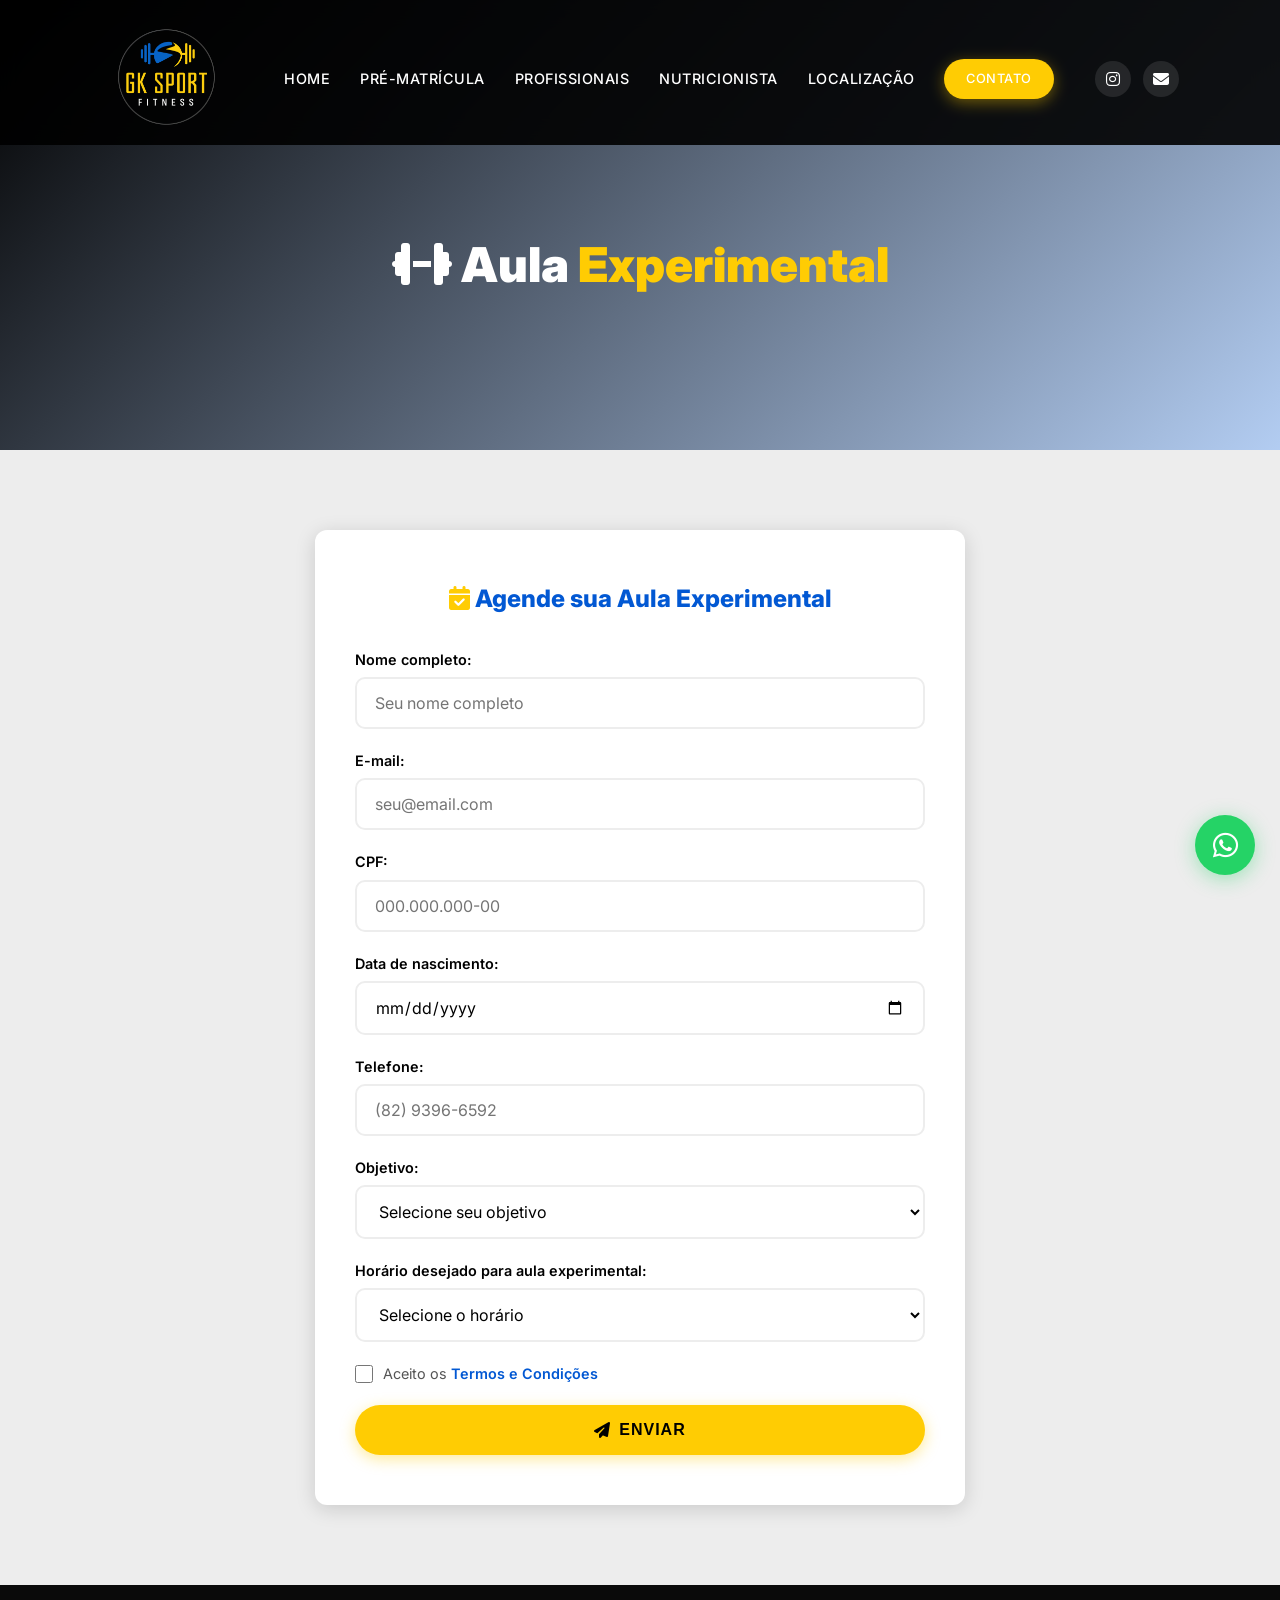
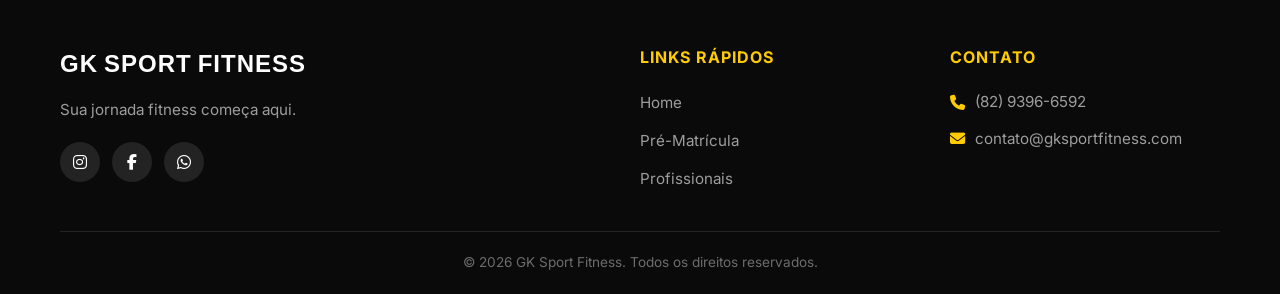
==== commit 8c33fdf5: "up" ====
--- a/experimental.html
+++ b/experimental.html
@@ -30,11 +30,13 @@
           <a href="profissionais.html">Profissionais</a>
           <a href="index.html#nutricao">Nutricionista</a>
           <a href="index.html#localizacao">Localização</a>
-          <a href="#" class="btn btn-primary btn-sm" style="padding: 10px 22px; font-size: 0.8rem;">Contato</a>
+          <a href="https://wa.me/558293966592?text=Olá,%20vim%20pelo%20site.%20Gostaria%20de%20mais%20informações."
+            target="_blank" rel="noopener noreferrer" class="btn btn-primary btn-sm"
+            style="padding: 10px 22px; font-size: 0.8rem;">Contato</a>
         </div>
         <div class="nav-social">
           <a href="#" target="_blank" aria-label="Instagram"><i class="fab fa-instagram"></i></a>
-          <a href="#" target="_blank" aria-label="Email"><i class="fas fa-envelope"></i></a>
+          <a href="mailto:contato@gksportfitness.com" aria-label="Email"><i class="fas fa-envelope"></i></a>
         </div>
         <button class="menu-toggle" id="menuToggle" aria-label="Menu">
           <span></span><span></span><span></span>
@@ -79,7 +81,7 @@
 
           <div class="form-group">
             <label for="telefone">Telefone:</label>
-            <input type="tel" id="telefone" name="telefone" placeholder="(00) 00000-0000" maxlength="15" required>
+            <input type="tel" id="telefone" name="telefone" placeholder="(82) 9396-6592" maxlength="15" required>
           </div>
 
           <div class="form-group">
@@ -127,7 +129,8 @@
           <div class="footer-social">
             <a href="#" aria-label="Instagram"><i class="fab fa-instagram"></i></a>
             <a href="#" aria-label="Facebook"><i class="fab fa-facebook-f"></i></a>
-            <a href="#" aria-label="WhatsApp"><i class="fab fa-whatsapp"></i></a>
+            <a href="https://wa.me/558293966592" target="_blank" rel="noopener noreferrer" aria-label="WhatsApp"><i
+                class="fab fa-whatsapp"></i></a>
           </div>
         </div>
         <div class="footer-links">
@@ -142,11 +145,11 @@
           <h4>Contato</h4>
           <div class="footer-contact-item">
             <i class="fas fa-phone"></i>
-            <span>(00) 00000-0000</span>
+            <span><a href="tel:+558293966592">(82) 9396-6592</a></span>
           </div>
           <div class="footer-contact-item">
             <i class="fas fa-envelope"></i>
-            <span>contato@gksportfitness.com</span>
+            <span><a href="mailto:contato@gksportfitness.com">contato@gksportfitness.com</a></span>
           </div>
         </div>
       </div>
@@ -156,7 +159,8 @@
     </div>
   </footer>
 
-  <a href="#" class="whatsapp-float" target="_blank" aria-label="WhatsApp">
+  <a href="https://wa.me/558293966592" class="whatsapp-float" target="_blank" rel="noopener noreferrer"
+    aria-label="WhatsApp">
     <i class="fab fa-whatsapp"></i>
   </a>
   <button class="scroll-top" id="scrollTop" aria-label="Voltar ao topo">
--- a/css/style.css
+++ b/css/style.css
@@ -274,7 +274,7 @@
   letter-spacing: 0.5px;
   position: relative;
   padding: 5px 0;
-  transition: color var(--transition);
+  transition: all var(--transition);
 }
 
 .nav-links a::after {
@@ -285,11 +285,11 @@
   width: 0;
   height: 2px;
   background: var(--yellow);
-  transition: width var(--transition);
+  transition: all var(--transition);
 }
 
 .nav-links a:hover {
-  color: var(--yellow);
+  color: var(--white);
 }
 
 .nav-links a:hover::after {
@@ -451,12 +451,17 @@
   position: relative;
 }
 
-.hero p {
+.text-desktop {
   font-size: 1.2rem;
   color: rgba(255, 255, 255, 0.92);
   text-shadow: 0 4px 16px rgba(0, 0, 0, 0.35);
   max-width: 620px;
+  text-align: center;
   animation: fadeInUp 0.8s ease 0.4s both;
+}
+
+.text-mobile {
+  display: none;
 }
 
 .hero-buttons {
@@ -1829,6 +1834,20 @@
 }
 
 @media (max-width: 768px) {
+  .hero {
+    background: #091427;
+  }
+
+  .hero::before {
+    background:
+      radial-gradient(circle at 18% 24%, rgba(255, 204, 3, 0.16), transparent 42%),
+      rgba(4, 15, 32, 0.52);
+  }
+
+  .hero::after {
+    background: linear-gradient(to bottom, rgba(2, 7, 18, 0.86) 0%, rgba(9, 22, 44, 0.76) 55%, rgba(6, 16, 34, 0.9) 100%);
+  }
+
   .navbar {
     justify-content: space-between;
     padding: 10px 0;
@@ -1917,7 +1936,9 @@
   }
 
   .hero-bg {
-    background-position: 72% center;
+    background-position: 64% center;
+    background-size: cover;
+    filter: brightness(1.04) contrast(1.08) saturate(1.02);
   }
 
   .hero .container {
@@ -1972,8 +1993,67 @@
 }
 
 @media (max-width: 480px) {
+  .hero-bg {
+    background-image: url('../midia/img/hero-bg.jpg');
+    background-position: 63% 50%;
+    background-size: cover;
+    background-repeat: no-repeat;
+    filter: brightness(0.94) contrast(1.12) saturate(0.94);
+  }
+
+  .hero::before {
+    background:
+      radial-gradient(circle at 50% 14%, rgba(255, 204, 3, 0.12), transparent 38%),
+      rgba(3, 12, 27, 0.274);
+  }
+
+  .hero::after {
+    background: linear-gradient(to bottom, rgba(1, 6, 16, 0.74) 0%, rgba(8, 20, 39, 0.82) 58%, rgba(4, 12, 27, 0.94) 100%);
+  }
+
+  .hero .container {
+    margin-top: 15px;
+  }
+
   .hero h1 {
-    font-size: 2rem;
+    font-size: 1.6rem;
+    line-height: 1.3;
+    width: 100%;
+  }
+
+  .text-desktop {
+    display: none;
+  }
+
+  .text-mobile {
+    display: block;
+    font-size: 0.9rem;
+    color: rgba(255, 255, 255, 0.92);
+    text-shadow: rgba(0, 0, 0, 0.35) 0px 4px 16px;
+    max-width: 620px;
+    text-align: center;
+    animation: 0.8s ease 0.4s 1 normal both running fadeInUp;
+  }
+
+  .hero-badge {
+    font-size: 0.65rem;
+    padding: 4px 12px;
+    background: rgba(255, 205, 3, 0.11);
+  }
+
+  .hero-buttons .btn {
+    font-size: 0.7rem;
+    padding: 6px 16px;
+  }
+
+  .hero-stats {
+    font-size: 1.4em;
+    width: 100%;
+    gap: 20px;
+  }
+
+  .hero-stat .number {
+    font-size: 1.8rem;
   }
 
   .section {
@@ -1981,11 +2061,11 @@
   }
 
   .section-title {
-    font-size: 1.8rem;
+    font-size: 1.5rem;
   }
 
   .about-content h2,
   .nutrition-content h2 {
-    font-size: 1.8rem;
+    font-size: 1.5rem;
   }
 }
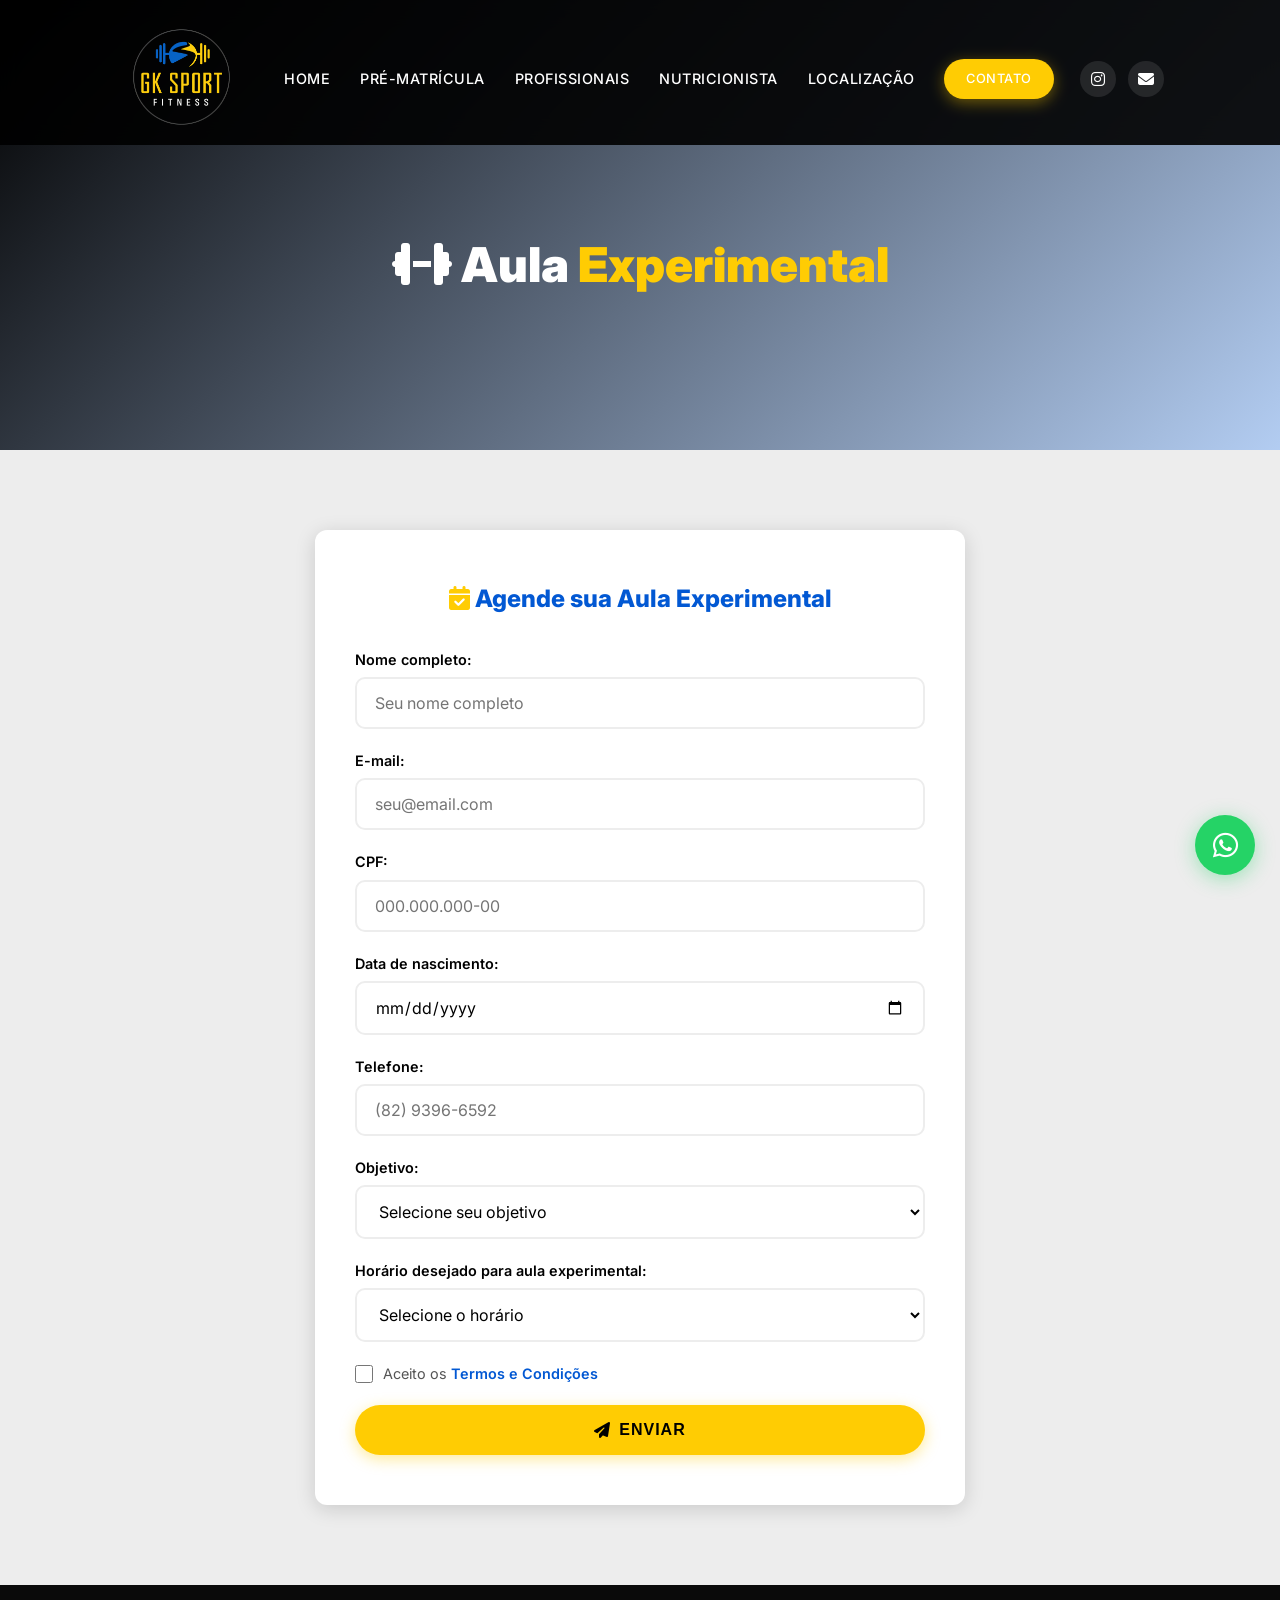
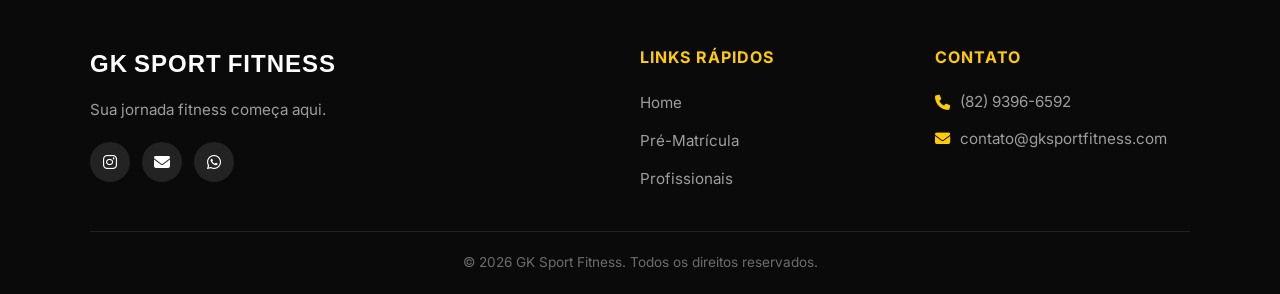
==== commit cb20fbbe: "atualização dos comentários e termos do modal" ====
--- a/experimental.html
+++ b/experimental.html
@@ -35,7 +35,8 @@
             style="padding: 10px 22px; font-size: 0.8rem;">Contato</a>
         </div>
         <div class="nav-social">
-          <a href="#" target="_blank" aria-label="Instagram"><i class="fab fa-instagram"></i></a>
+          <a href="https://www.instagram.com/gksportfitness/" target="_blank" rel="noopener noreferrer"
+            aria-label="Instagram"><i class="fab fa-instagram"></i></a>
           <a href="mailto:contato@gksportfitness.com" aria-label="Email"><i class="fas fa-envelope"></i></a>
         </div>
         <button class="menu-toggle" id="menuToggle" aria-label="Menu">
@@ -108,7 +109,7 @@
 
           <div class="form-check">
             <input type="checkbox" id="termos" name="termos" required>
-            <label for="termos">Aceito os <a href="#">Termos e Condições</a></label>
+            <label for="termos">Aceito os <a href="#" id="abrir-termos">Termos e Condições</a></label>
           </div>
 
           <button type="submit" class="btn btn-primary form-submit">
@@ -127,8 +128,9 @@
           <div class="logo">GK<span>Sport</span>Fitness</div>
           <p>Sua jornada fitness começa aqui.</p>
           <div class="footer-social">
-            <a href="#" aria-label="Instagram"><i class="fab fa-instagram"></i></a>
-            <a href="#" aria-label="Facebook"><i class="fab fa-facebook-f"></i></a>
+            <a href="https://www.instagram.com/gksportfitness/" target="_blank" rel="noopener noreferrer"
+              aria-label="Instagram"><i class="fab fa-instagram"></i></a>
+            <a href="mailto:contato@gksportfitness.com" aria-label="Email"><i class="fas fa-envelope"></i></a>
             <a href="https://wa.me/558293966592" target="_blank" rel="noopener noreferrer" aria-label="WhatsApp"><i
                 class="fab fa-whatsapp"></i></a>
           </div>
@@ -167,6 +169,23 @@
     <i class="fas fa-chevron-up"></i>
   </button>
 
+  <div class="terms-modal" id="modal-termos">
+    <div class="modal-content">
+      <button class="close-btn" id="fechar-termos" aria-label="Fechar Termos">&times;</button>
+      <div class="terms-info">
+        <h2>Termos e Condições</h2>
+        <p>Ao enviar este formulário, você concorda em:
+        <ol>
+          <li>Autorizo o uso dos meus dados somente para comunicação referente à matrícula.</li>
+          <li>Estou apto(a) a realizar atividades físicas.</li>
+          <li>A aula experimental não garante vaga até confirmação e pagamento presencial.</li>
+          <li>Verifique seu WhatsApp, pois nossa equipe pode entrar em contato por mensagem.</li>
+        </ol>
+        </p>
+      </div>
+    </div>
+  </div>
+
   <script src="js/main.js"></script>
 </body>
 
--- a/css/style.css
+++ b/css/style.css
@@ -1,4 +1,4 @@
-@import url('https://fonts.googleapis.com/css2?family=Cinzel:wght@500;600;700;800&family=Cormorant+Garamond:wght@600;700&display=swap');
+﻿@import url('https://fonts.googleapis.com/css2?family=Cinzel:wght@500;600;700;800&family=Cormorant+Garamond:wght@600;700&display=swap');
 
 /* ===== RESET & BASE ===== */
 *,
@@ -508,6 +508,7 @@
 }
 
 .section-tag {
+  order: 1;
   display: inline-block;
   color: var(--blue);
   font-weight: 700;
@@ -518,6 +519,7 @@
 }
 
 .section-title {
+
   font-size: clamp(2rem, 4vw, 3rem);
   font-weight: 900;
   color: var(--black);
@@ -549,22 +551,27 @@
 }
 
 .about-video {
+  order: 2;
   position: relative;
-  aspect-ratio: 16/16;
+  aspect-ratio: 16/9;
   border-radius: var(--radius);
-  overflow: hidden;
-}
-
-.about-video video {
+  overflow: visible;
+  margin-bottom: 24px;
+}
+
+.about-video video,
+.about-video iframe {
+
   width: 100%;
   height: 100%;
   object-fit: cover;
+  border: 0;
   border-radius: var(--radius);
 }
 
 .about-video-badge {
   position: absolute;
-  bottom: 20px;
+  bottom: -40px;
   left: 20px;
   background: var(--yellow);
   color: var(--black);
@@ -597,6 +604,10 @@
   transition: opacity 0.3s, background 0.3s, transform 0.3s;
 }
 
+.btn-secondary {
+  order: 3;
+}
+
 .play-button.playing {
   opacity: 0;
 }
@@ -631,7 +642,28 @@
   z-index: 999;
 }
 
-.modal.active {
+.terms-modal {
+  position: fixed;
+  top: 0;
+  left: 0;
+  width: 100%;
+  height: 100%;
+
+  background: rgba(0, 0, 0, 0.7);
+  backdrop-filter: blur(5px);
+
+  display: flex;
+  align-items: center;
+  justify-content: center;
+
+  opacity: 0;
+  visibility: hidden;
+  transition: 0.3s;
+  z-index: 999;
+}
+
+.modal.active,
+.terms-modal.active {
   opacity: 1;
   visibility: visible;
 }
@@ -648,7 +680,8 @@
   transition: 0.3s;
 }
 
-.modal.active .modal-content {
+.modal.active .modal-content,
+.terms-modal.active .modal-content {
   transform: translateY(0);
 }
 
@@ -735,23 +768,68 @@
   transform: scale(1.25);
 }
 
-/* Info do modal */
-.modal-info {
-  padding: 24px 28px 28px;
-}
-
-.modal-info h2 {
-  font-size: 1.5rem;
+/* Info do modal modalidades */
+.modal .modal-info {
+  padding: 24px 10%;
+}
+
+.modal .modal-info h2 {
+  font-size: 1.8rem;
   font-weight: 800;
   margin-bottom: 8px;
-  color: var(--dark);
-}
-
-.modal-info p {
-  color: #555;
+  text-align: left;
+  color: var(--blue);
+}
+
+.modal .modal-info p {
+  color: #000000;
+  font-family: var(--fonte1);
+  text-transform: none;
+  text-align: left;
+  font-weight: 400;
   font-size: 1rem;
   line-height: 1.6;
   margin-bottom: 20px;
+}
+
+.modal .modal-info ol {
+  margin-bottom: 16px;
+  color: #000000;
+  font-size: 1rem;
+}
+
+/* Info do modal termos */
+.terms-modal .terms-info {
+  padding: 24px 10%;
+}
+
+.terms-modal .terms-info h2 {
+  font-size: 1.8rem;
+  font-weight: 800;
+  margin-bottom: 8px;
+  text-align: center;
+  color: var(--blue);
+}
+
+.terms-modal .terms-info p {
+  color: #000000;
+  font-family: var(--fonte1);
+  text-transform: uppercase;
+  text-align: left;
+  font-weight: 700;
+  font-size: 1rem;
+  line-height: 1.6;
+  margin-bottom: 20px;
+}
+
+.terms-modal .terms-info ol {
+  display: flex;
+  flex-direction: column;
+  gap: 10px;
+  list-style: decimal;
+  margin-bottom: 16px;
+  color: #000000;
+  font-size: 1rem;
 }
 
 .modal-cta {
@@ -766,16 +844,115 @@
   position: absolute;
   top: 10px;
   right: 14px;
-  font-size: 28px;
+  font-size: 30px;
   cursor: pointer;
-  color: rgba(255, 255, 255, 0.8);
+  color: black;
   transition: color 0.2s;
   line-height: 1;
   z-index: 3;
+  border: none;
+  background-color: white;
 }
 
 .close-btn:hover {
-  color: #fff;
+  color: var(--blue);
+}
+
+/* ===== LIGHTBOX PARA FOTOS DOS COMENTÁRIOS ===== */
+.lightbox {
+  display: none;
+  position: fixed;
+  top: 0;
+  left: 0;
+  width: 100%;
+  height: 100%;
+  background: rgba(0, 0, 0, 0.95);
+  z-index: 9999;
+  animation: fadeInLightbox 0.3s ease;
+  backdrop-filter: blur(4px);
+}
+
+.lightbox.active {
+  display: flex;
+  align-items: center;
+  justify-content: center;
+}
+
+@keyframes fadeInLightbox {
+  from {
+    opacity: 0;
+  }
+
+  to {
+    opacity: 1;
+  }
+}
+
+@keyframes zoomInImage {
+  from {
+    opacity: 0;
+    transform: scale(0.9);
+  }
+
+  to {
+    opacity: 1;
+    transform: scale(1);
+  }
+}
+
+.lightbox-content {
+  position: relative;
+  max-width: 90vw;
+  max-height: 90vh;
+  display: flex;
+  align-items: center;
+  justify-content: center;
+}
+
+.lightbox-image {
+  max-width: 100%;
+  max-height: 90vh;
+  width: auto;
+  height: auto;
+  object-fit: contain;
+  border-radius: 8px;
+  animation: zoomInImage 0.3s ease;
+  box-shadow: 0 10px 60px rgba(0, 0, 0, 0.5);
+}
+
+.lightbox-close {
+  position: absolute;
+  top: 20px;
+  right: 20px;
+  width: 45px;
+  height: 45px;
+  background: rgba(255, 255, 255, 0.2);
+  border: none;
+  color: var(--white);
+  font-size: 28px;
+  cursor: pointer;
+  border-radius: 50%;
+  display: flex;
+  align-items: center;
+  justify-content: center;
+  transition: all var(--transition);
+  z-index: 10000;
+  backdrop-filter: blur(8px);
+}
+
+.lightbox-close:hover {
+  background: rgba(255, 255, 255, 0.3);
+  transform: scale(1.1);
+}
+
+@media (max-width: 768px) {
+  .lightbox-close {
+    width: 40px;
+    height: 40px;
+    font-size: 24px;
+    top: 15px;
+    right: 15px;
+  }
 }
 
 .about-content h2 {
@@ -819,13 +996,30 @@
   background: var(--light-gray);
 }
 
+.modalities-swiper {
+  overflow: hidden;
+}
+
 .modalities-grid {
   display: grid;
   grid-template-columns: repeat(3, 1fr);
   gap: 25px;
 }
 
-.modalities-grid>.modality-card:last-child:nth-child(3n + 1) {
+.modalities-swiper .swiper-slide {
+  height: auto;
+}
+
+.modalities-pagination {
+  display: none;
+}
+
+.modalities-prev,
+.modalities-next {
+  display: none;
+}
+
+.modalities-grid>.swiper-slide:last-child:nth-child(3n + 1) {
   grid-column: 2 / 3;
 }
 
@@ -834,6 +1028,8 @@
   border-radius: var(--radius);
   overflow: hidden;
   box-shadow: var(--shadow);
+  display: flex;
+  flex-direction: column;
   transition: all var(--transition);
   cursor: pointer;
 }
@@ -848,6 +1044,7 @@
 }
 
 .modality-img {
+  width: 100%;
   height: 220px;
   overflow: hidden;
   position: relative;
@@ -867,6 +1064,10 @@
 }
 
 .modality-content {
+  display: flex;
+  flex: 1;
+  flex-direction: column;
+  align-items: flex-start;
   padding: 25px;
 }
 
@@ -923,6 +1124,22 @@
   grid-template-columns: 1fr 1fr;
   gap: 60px;
   align-items: center;
+  grid-template-areas:
+    "content image"
+    "cta image";
+}
+
+.nutrition-content {
+  grid-area: content;
+}
+
+.nutrition-image {
+  grid-area: image;
+}
+
+.nutrition-cta {
+  grid-area: cta;
+  justify-self: start;
 }
 
 .nutrition-content h2 {
@@ -1373,6 +1590,18 @@
   padding: 80px 0;
 }
 
+.team-swiper {
+  overflow: hidden;
+}
+
+.team-swiper .swiper-slide {
+  height: auto;
+}
+
+.team-pagination {
+  display: none;
+}
+
 .team-card {
   background: var(--white);
   border-radius: var(--radius);
@@ -1440,31 +1669,18 @@
   color: var(--white);
 }
 
+.location .section-subtitle {
+  color: rgba(255, 255, 255, 0.7);
+}
+
 .location-grid {
   display: grid;
-  grid-template-columns: 1fr 1fr;
+  grid-template-columns: minmax(0, 1.15fr) minmax(0, 0.85fr);
+  grid-template-areas:
+    "map details"
+    "map button";
   gap: 40px;
-  align-items: center;
-}
-
-.location-info {
-  display: flex;
-  flex-direction: column;
-  gap: 20px;
-}
-
-.location-info h2 {
-  font-size: 2.2rem;
-  font-weight: 900;
-}
-
-.location-info h2 .highlight {
-  color: var(--yellow);
-}
-
-.location-info p {
-  color: rgba(255, 255, 255, 0.7);
-  font-size: 1.05rem;
+  align-items: start;
 }
 
 .location-detail {
@@ -1491,7 +1707,15 @@
   font-size: 1rem;
 }
 
+.location-details {
+  grid-area: details;
+  display: flex;
+  flex-direction: column;
+  gap: 20px;
+}
+
 .location-map {
+  grid-area: map;
   border-radius: var(--radius);
   overflow: hidden;
   height: 400px;
@@ -1502,6 +1726,12 @@
   width: 100%;
   height: 100%;
   border: none;
+}
+
+.location-button {
+  grid-area: button;
+  width: fit-content;
+  margin-top: 10px;
 }
 
 /* ===== FORMS ===== */
@@ -1796,78 +2026,51 @@
   transform: translateY(0);
 }
 
-/* ===== RESPONSIVE ===== */
-@media (max-width: 992px) {
-
-  .about-grid,
-  .nutrition-grid,
-  .location-grid {
-    grid-template-columns: 1fr;
-    gap: 40px;
-  }
-
-  .modalities-grid {
-    grid-template-columns: repeat(2, 1fr);
-  }
-
-  .modalities-grid>.modality-card:last-child:nth-child(3n + 1) {
-    grid-column: auto;
-  }
-
-  .modalities-grid>.modality-card:last-child:nth-child(2n + 1) {
-    grid-column: 1 / -1;
-    justify-self: center;
-    width: min(100%, 420px);
-  }
-
-  .footer-grid {
-    grid-template-columns: 1fr 1fr;
-  }
-
-  .hero-stats {
-    gap: 25px;
-  }
-
-  .hero-stat .number {
-    font-size: 2rem;
-  }
-}
-
-@media (max-width: 768px) {
-  .hero {
-    background: #091427;
-  }
-
-  .hero::before {
-    background:
-      radial-gradient(circle at 18% 24%, rgba(255, 204, 3, 0.16), transparent 42%),
-      rgba(4, 15, 32, 0.52);
-  }
-
-  .hero::after {
-    background: linear-gradient(to bottom, rgba(2, 7, 18, 0.86) 0%, rgba(9, 22, 44, 0.76) 55%, rgba(6, 16, 34, 0.9) 100%);
-  }
-
-  .navbar {
-    justify-content: space-between;
-    padding: 10px 0;
-  }
-
-  .logo-img {
-    width: 80px;
-    height: 80px;
-  }
-
-  header.scrolled {
-    width: 100%;
+/* ===== RESPONSIVE (320px – 1280px) ===== */
+
+@media (max-width: 1280px) {
+  .container {
+    max-width: 1140px;
+  }
+}
+
+@media (max-width: 1024px) {
+
+  .form-hero,
+  .team-hero {
+    min-height: auto;
+    padding-top: 140px;
+    padding-bottom: 55px;
+  }
+
+  header {
+    top: 0;
     left: 0;
     right: 0;
+    width: 100%;
+    transform: none;
+  }
+
+  header.scrolled {
+    top: 0;
+    left: 0;
+    right: 0;
+    width: 100%;
     transform: none;
     border-radius: 0;
-    top: 0;
-    background: rgba(0, 0, 0, 0.25);
-    backdrop-filter: blur(18px);
-    -webkit-backdrop-filter: blur(18px);
+    background: rgba(0, 0, 0, 0.9);
+    padding: 0;
+  }
+
+  .navbar,
+  header.scrolled .navbar {
+    justify-content: space-between;
+    padding: 12px 0;
+  }
+
+  .logo-img {
+    width: 100px;
+    height: 100px;
   }
 
   header.scrolled .logo-img {
@@ -1880,16 +2083,15 @@
     position: fixed;
     top: 0;
     right: -100%;
-    width: 75%;
-    max-width: 320px;
+    width: min(78vw, 320px);
     height: 100vh;
     height: 100dvh;
     background: rgba(0, 0, 0, 0.98);
     flex-direction: column;
     justify-content: center;
     align-items: center;
-    gap: 25px;
-    padding: 20px;
+    gap: 24px;
+    padding: 24px 20px;
     transition: right var(--transition);
     z-index: 1001;
   }
@@ -1898,7 +2100,6 @@
     right: 0;
   }
 
-  /* Overlay escuro cobrindo o fundo */
   .nav-links::before {
     content: '';
     position: fixed;
@@ -1920,7 +2121,8 @@
   }
 
   .nav-links a {
-    font-size: 1.1rem;
+    font-size: 1.05rem;
+    padding: 12px 0;
   }
 
   .menu-toggle {
@@ -1931,8 +2133,178 @@
     display: none;
   }
 
+  .about-grid,
+  .nutrition-grid,
+  .location-grid {
+    grid-template-columns: 1fr;
+    gap: 40px;
+  }
+
+  .nutrition-grid {
+    align-items: start;
+    grid-template-areas:
+      "content"
+      "image"
+      "cta";
+  }
+
+  .nutrition-image {
+    width: 100%;
+    max-width: 760px;
+    justify-self: center;
+  }
+
+  .nutrition-cta {
+    justify-self: start;
+  }
+
+  .location-grid {
+    grid-template-areas:
+      "map"
+      "details"
+      "button";
+  }
+
   .modalities-grid {
-    grid-template-columns: 1fr;
+    grid-template-columns: repeat(2, minmax(0, 1fr));
+    gap: 20px;
+  }
+
+  .team-grid {
+    grid-template-columns: repeat(2, minmax(0, 1fr));
+    gap: 24px;
+    padding: 60px 0;
+  }
+
+  .modalities-swiper,
+  .team-swiper {
+    padding-bottom: 42px;
+  }
+
+  .modalities-swiper.swiper-initialized .modalities-grid,
+  .team-swiper.swiper-initialized .team-grid {
+    display: flex;
+    gap: 0;
+    padding: 0;
+  }
+
+  .modalities-swiper.swiper-initialized .swiper-slide,
+  .team-swiper.swiper-initialized .swiper-slide {
+    display: flex;
+    height: auto;
+  }
+
+  .modalities-swiper.swiper-initialized .modality-card,
+  .team-swiper.swiper-initialized .team-card {
+    width: 100%;
+    height: 100%;
+  }
+
+  .modalities-pagination,
+  .team-pagination {
+    display: flex;
+    justify-content: center;
+    align-items: center;
+    margin-top: 18px;
+  }
+
+  .container .swiper-button-prev,
+  .container .swiper-button-next,
+  .modalities-prev,
+  .modalities-next {
+    display: none;
+  }
+
+  .footer-grid {
+    grid-template-columns: 1fr 1fr;
+    gap: 30px;
+  }
+
+  .hero-stats {
+    gap: 25px;
+  }
+
+  .hero-stat .number {
+    font-size: 2rem;
+  }
+
+  .about-content h2,
+  .nutrition-content h2 {
+    font-size: 2rem;
+  }
+
+  .nutrition-image img {
+    height: 420px;
+  }
+
+  .team-card-img {
+    height: 400px;
+  }
+
+  .section {
+    padding: 80px 0;
+  }
+
+  .section-header {
+    margin-bottom: 45px;
+  }
+
+  .plans-section {
+    background-attachment: scroll;
+  }
+}
+
+@media (max-width: 768px) {
+
+  .form-hero,
+  .team-hero {
+    padding-top: 130px;
+    padding-bottom: 45px;
+  }
+
+  .form-hero h1,
+  .team-hero h1 {
+    font-size: clamp(1.5rem, 5vw, 2.2rem);
+  }
+
+  .team-hero p {
+    font-size: 0.95rem;
+  }
+
+  .hero {
+    background: #091427;
+  }
+
+  .hero::before {
+    background:
+      radial-gradient(circle at 18% 24%, rgba(255, 204, 3, 0.16), transparent 42%),
+      rgba(4, 15, 32, 0.52);
+  }
+
+  .hero::after {
+    background: linear-gradient(to bottom, rgba(2, 7, 18, 0.86) 0%, rgba(9, 22, 44, 0.76) 55%, rgba(6, 16, 34, 0.9) 100%);
+  }
+
+  .navbar,
+  header.scrolled .navbar {
+    padding: 10px 0;
+  }
+
+  header.scrolled {
+    background: rgba(0, 0, 0, 0.25);
+    backdrop-filter: blur(18px);
+    -webkit-backdrop-filter: blur(18px);
+  }
+
+  .logo-img {
+    width: 80px;
+    height: 80px;
+  }
+
+  .nav-links {
+    width: min(82vw, 320px);
+    gap: 22px;
+    padding: 20px;
   }
 
   .hero-bg {
@@ -1960,6 +2332,7 @@
 
   .hero-buttons {
     flex-direction: column;
+    width: 100%;
   }
 
   .hero-buttons .btn {
@@ -1967,12 +2340,96 @@
     text-align: center;
   }
 
+  .section-tag {
+    display: flex;
+    justify-content: center;
+  }
+
+  .location-details {
+    align-items: center;
+    text-align: center;
+  }
+
+  .location-detail {
+    width: 100%;
+    justify-content: center;
+  }
+
+  .location-button,
+  .nutrition-cta {
+    width: 100%;
+    justify-self: stretch;
+  }
+
+  .modalities-grid,
+  .team-grid {
+    grid-template-columns: 1fr;
+  }
+
+  .modalities-swiper.fade-in,
+  .team-swiper.fade-in,
+  .comments-swiper.fade-in,
+  .modalities-swiper .fade-in,
+  .team-swiper .fade-in,
+  .comments-swiper .fade-in {
+    opacity: 1;
+    transform: none;
+    transition: none;
+  }
+
+  .modalities-swiper.swiper-initialized .swiper-slide,
+  .team-swiper.swiper-initialized .swiper-slide {
+    justify-content: center;
+  }
+
+  .modalities-swiper .swiper-slide {
+    display: flex;
+    justify-content: center;
+  }
+
+  .team-swiper .swiper-slide {
+    display: flex;
+    justify-content: center;
+  }
+
+  .modalities-swiper.swiper-initialized .modality-card,
+  .team-swiper.swiper-initialized .team-card {
+    width: min(100%, 420px);
+    margin-inline: auto;
+  }
+
+  .modalities-swiper .modality-card {
+    width: min(100%, 360px);
+    margin-inline: auto;
+  }
+
+  .team-swiper .team-card {
+    width: min(100%, 360px);
+    margin-inline: auto;
+  }
+
+  .footer-grid {
+    grid-template-columns: 1fr;
+  }
+
+  .about-features {
+    grid-template-columns: 1fr;
+    gap: 12px;
+  }
+
   .plans-price {
     flex-direction: column;
-  }
-
-  .footer-grid {
-    grid-template-columns: 1fr;
+    gap: 20px;
+  }
+
+  .plans-price-item {
+    padding: 20px 25px;
+    width: 100%;
+  }
+
+  .plans-section .btn-primary {
+    font-size: 0.95rem;
+    padding: 14px 30px;
   }
 
   .form-container {
@@ -1990,9 +2447,50 @@
   .location-map {
     height: 300px;
   }
+
+  .section {
+    padding: 70px 0;
+  }
+
+  .section-header {
+    margin-bottom: 40px;
+  }
+
+  .team-card-img {
+    height: 340px;
+  }
+
+  .team-card-img img {
+    object-position: center top;
+  }
+
+  .modality-img {
+    height: 220px;
+
+  }
+
+  .nutrition-image img {
+    height: 620px;
+  }
+
+  .location .section-title {
+    font-size: 1.7rem;
+  }
 }
 
 @media (max-width: 480px) {
+
+  .form-hero,
+  .team-hero {
+    padding-top: 115px;
+    padding-bottom: 35px;
+  }
+
+  .form-hero h1,
+  .team-hero h1 {
+    font-size: clamp(1.3rem, 6vw, 1.8rem);
+  }
+
   .hero-bg {
     background-image: url('../midia/img/hero-bg.jpg');
     background-position: 63% 50%;
@@ -2013,11 +2511,12 @@
 
   .hero .container {
     margin-top: 15px;
+    padding-top: 130px;
   }
 
   .hero h1 {
-    font-size: 1.6rem;
-    line-height: 1.3;
+    font-size: 1.8rem;
+    line-height: 1.2;
     width: 100%;
   }
 
@@ -2042,14 +2541,13 @@
   }
 
   .hero-buttons .btn {
-    font-size: 0.7rem;
-    padding: 6px 16px;
+    font-size: 0.8rem;
+    padding: 10px 20px;
   }
 
   .hero-stats {
-    font-size: 1.4em;
     width: 100%;
-    gap: 20px;
+    gap: 12px;
   }
 
   .hero-stat .number {
@@ -2060,12 +2558,299 @@
     padding: 60px 0;
   }
 
-  .section-title {
-    font-size: 1.5rem;
+  .section-title,
+  .plans-section .section-title {
+    font-size: 1.6rem;
+  }
+
+  .section-subtitle,
+  .plans-section .section-subtitle {
+    font-size: 0.95rem;
   }
 
   .about-content h2,
   .nutrition-content h2 {
+    text-align: center;
     font-size: 1.5rem;
   }
+
+  .nutrition-image img {
+    height: 340px;
+  }
+
+  .nutrition-image::before {
+    top: -10px;
+    right: -6px;
+    bottom: 15px;
+    left: 15px;
+  }
+
+  .nutrition-cta {
+    justify-self: center;
+  }
+
+  .location .section-title {
+    font-size: 1.5rem;
+  }
+
+  .location-detail span {
+    font-size: 0.9rem;
+  }
+
+  .plans-price-item .value {
+    font-size: 2.2rem;
+  }
+
+  .plans-section .btn-primary {
+    font-size: 0.85rem;
+    padding: 12px 24px;
+  }
+
+  .team-card-img {
+    height: 300px;
+  }
+
+  .modality-img {
+    height: 190px;
+  }
+
+  .footer-grid {
+    gap: 30px;
+  }
+
+  .footer-social a {
+    width: 36px;
+    height: 36px;
+  }
+
+  .footer-contact {
+    display: none;
+  }
+
+  .whatsapp-float {
+    width: 50px;
+    height: 50px;
+    font-size: 1.5rem;
+    bottom: 20px;
+    right: 15px;
+  }
+
+  .scroll-top {
+    bottom: 20px;
+    right: 75px;
+    width: 40px;
+    height: 40px;
+  }
+
+  .container {
+    padding: 0 16px;
+  }
+
+  .about-video-badge {
+    bottom: -14px;
+    left: 14px;
+    font-size: 1rem;
+    padding: 10px 18px;
+  }
+
+  .card-comments {
+    padding: 25px 20px 20px;
+  }
+
+  .modal-content {
+    width: 96%;
+  }
+
+  .modal .modal-info {
+    padding: 18px 20px 22px;
+  }
+}
+
+@media (max-width: 375px) {
+  .hero h1 {
+    font-size: 1.5rem;
+  }
+
+  .hero-badge {
+    font-size: 0.6rem;
+    letter-spacing: 1px;
+  }
+
+  .hero-stat .number {
+    font-size: 1.5rem;
+  }
+
+  .hero-stat .label {
+    font-size: 0.7rem;
+  }
+
+  .section-title {
+    font-size: 1.4rem;
+  }
+
+  .about-content h2,
+  .nutrition-content h2 {
+    font-size: 1.3rem;
+  }
+
+  .plans-price-item {
+    padding: 15px 20px;
+    width: 100%;
+  }
+
+  .plans-price-item .value {
+    font-size: 2rem;
+  }
+
+  .location .section-title {
+    font-size: 1.35rem;
+  }
+
+  .btn {
+    font-size: 0.8rem;
+    padding: 11px 20px;
+  }
+
+  .nav-links {
+    width: min(86vw, 320px);
+  }
+
+  .about-features {
+    gap: 10px;
+  }
+
+  .about-feature {
+    font-size: 0.9rem;
+  }
+
+  .card-comments-text {
+    font-size: 0.95rem;
+  }
+}
+
+@media (max-width: 320px) {
+  .container {
+    padding: 0 12px;
+  }
+
+  .hero h1 {
+    font-size: 1.3rem;
+    line-height: 1.25;
+  }
+
+  .hero-badge {
+    font-size: 0.55rem;
+    padding: 4px 10px;
+  }
+
+  .hero-stat .number {
+    font-size: 1.3rem;
+  }
+
+  .hero-buttons .btn {
+    font-size: 0.7rem;
+    padding: 8px 14px;
+  }
+
+  .section-title {
+    font-size: 1.25rem;
+  }
+
+  .section-subtitle {
+    font-size: 0.88rem;
+  }
+
+  .about-content h2,
+  .nutrition-content h2 {
+    font-size: 1.2rem;
+  }
+
+  .logo-img {
+    width: 60px;
+    height: 60px;
+  }
+
+  .plans-price-item .value {
+    font-size: 1.8rem;
+  }
+
+  .location .section-title {
+    font-size: 1.2rem;
+  }
+
+  .location-detail i {
+    font-size: 1rem;
+    width: 30px;
+    height: 30px;
+  }
+
+  .location-detail span {
+    font-size: 0.8rem;
+  }
+
+  .card-comments-text {
+    font-size: 0.9rem;
+  }
+
+  .card-comments-header img {
+    width: 45px;
+    height: 45px;
+  }
+
+  .modality-img {
+    height: 160px;
+  }
+
+  .team-card-img {
+    height: 240px;
+  }
+
+  .form-container {
+    padding: 20px 12px;
+  }
+
+  .footer-grid {
+    gap: 25px;
+  }
+
+  .whatsapp-float {
+    width: 45px;
+    height: 45px;
+    font-size: 1.3rem;
+    bottom: 15px;
+    right: 10px;
+  }
+
+  .scroll-top {
+    bottom: 15px;
+    right: 65px;
+    width: 36px;
+    height: 36px;
+    font-size: 1rem;
+  }
+
+  .about-features {
+    gap: 8px;
+  }
+
+  .about-feature {
+    font-size: 0.85rem;
+  }
+
+  .nutrition-image img {
+    height: 230px;
+  }
+
+  .plans-section .btn-primary {
+    font-size: 0.75rem;
+    padding: 10px 18px;
+  }
+
+  .modal-info h2 {
+    font-size: 1.2rem;
+  }
+
+  .nav-links {
+    width: min(90vw, 320px);
+  }
 }
